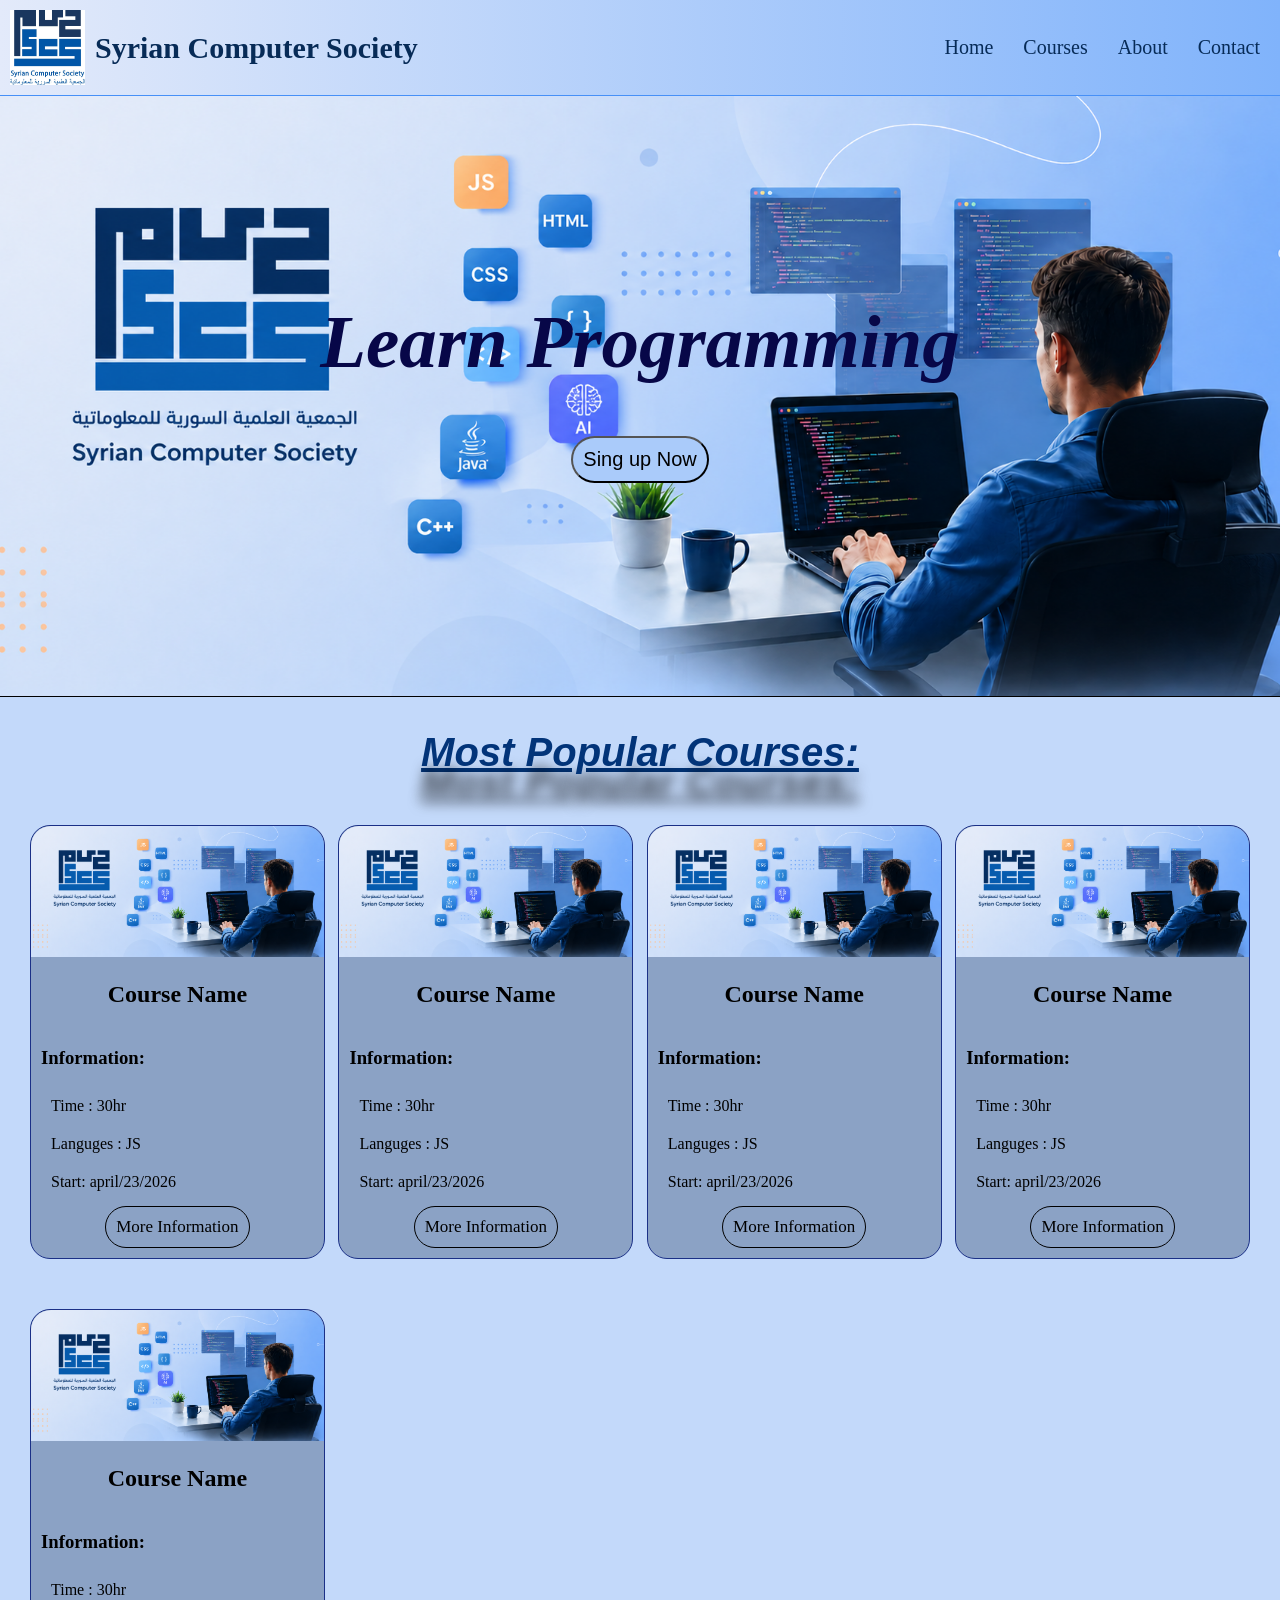
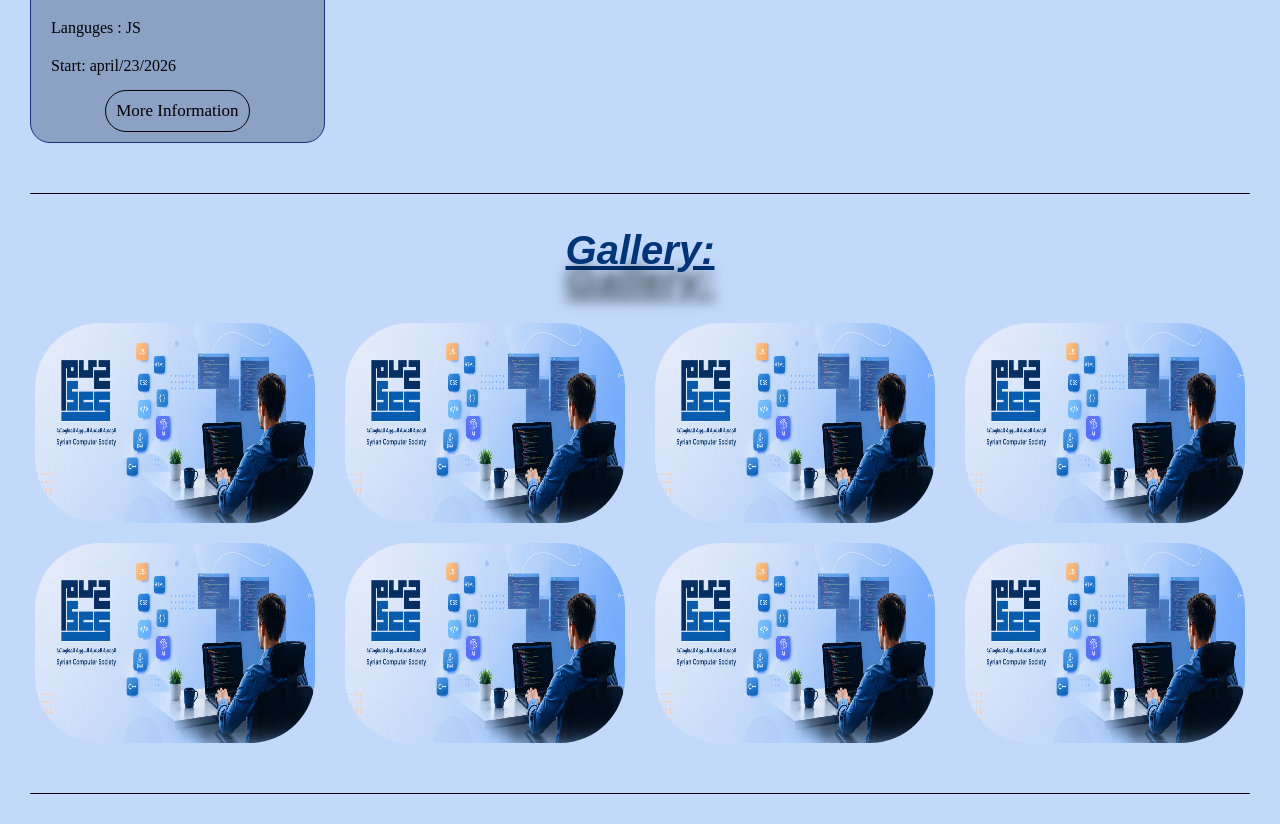
==== index.html @ 02bd9455 "Post To Github" ====
<!DOCTYPE html>
<html lang="en">

<head>
    <meta charset="UTF-8">
    <meta name="viewport" content="width=device-width, initial-scale=1.0">
    <link rel="stylesheet" href="assets/css/style.css">
    <link rel="icon" href="assets/img/logo.jpg">

    <title>SCS</title>
</head>

<body>

    <!-- Header Start -->

    <header>

        <div class="navbar">

            <a href="index.html">
                <h2>
                    <img src="assets/img/logo.jpg" alt="SCS Logo" class="nav-logo">
                    <span class="logo-name">Syrian Computer Society</span>
                </h2>
            </a>

            <nav>

                <ul class="nav-links-container">
                    <li class="nav-link"><a href="index.html">Home</a></li>
                    <li class="nav-link"><a href="courses.html">Courses</a></li>
                    <li class="nav-link"><a href="about.html">About</a></li>
                    <li class="nav-link"><a href="contact.html">Contact</a></li>
                </ul>

            </nav>
        </div>

        <div class="hero">
            <h1>Learn Programming</h1>
            <button>Sing up Now</button>
        </div>

    </header>

    <!-- Header End  -->


    <!-- Main Start -->

    <main class="container">

        <!-- first section  -->
        <section>

            <h2 class="title">Most popular courses:</h2>

            <div class="card-container">

                <div class="card">
                    <div class="img-card">
                        <img src="assets/img/hero.png" alt="">
                    </div>

                    <div class="title-card">
                        <h2>Course Name</h2>
                    </div>

                    <div class="info-card">
                        <h3>Information: </h3>
                        <p>Time : 30hr</p>
                        <p>Languges : JS</p>
                        <p>Start: april/23/2026</p>
                    </div>

                    <a href="courses.html">More Information</a>

                </div>

                <div class="card">
                    <div class="img-card">
                        <img src="assets/img/hero.png" alt="">
                    </div>

                    <div class="title-card">
                        <h2>Course Name</h2>
                    </div>

                    <div class="info-card">
                        <h3>Information: </h3>
                        <p>Time : 30hr</p>
                        <p>Languges : JS</p>
                        <p>Start: april/23/2026</p>
                    </div>

                    <a href="courses.html">More Information</a>

                </div>

                <div class="card">
                    <div class="img-card">
                        <img src="assets/img/hero.png" alt="">
                    </div>

                    <div class="title-card">
                        <h2>Course Name</h2>
                    </div>

                    <div class="info-card">
                        <h3>Information: </h3>
                        <p>Time : 30hr</p>
                        <p>Languges : JS</p>
                        <p>Start: april/23/2026</p>
                    </div>

                    <a href="courses.html">More Information</a>

                </div>

                <div class="card">
                    <div class="img-card">
                        <img src="assets/img/hero.png" alt="">
                    </div>

                    <div class="title-card">
                        <h2>Course Name</h2>
                    </div>

                    <div class="info-card">
                        <h3>Information: </h3>
                        <p>Time : 30hr</p>
                        <p>Languges : JS</p>
                        <p>Start: april/23/2026</p>
                    </div>

                    <a href="courses.html">More Information</a>

                </div>

                <div class="card">
                    <div class="img-card">
                        <img src="assets/img/hero.png" alt="">
                    </div>

                    <div class="title-card">
                        <h2>Course Name</h2>
                    </div>

                    <div class="info-card">
                        <h3>Information: </h3>
                        <p>Time : 30hr</p>
                        <p>Languges : JS</p>
                        <p>Start: april/23/2026</p>
                    </div>

                    <a href="courses.html">More Information</a>

                </div>

            </div>

        </section>

        <!-- second section  -->
        <section>

            <h2 class="title">Gallery:</h2>

            <div class="gallery-container">

                <img src="assets/img/hero.png" alt="">
                <img src="assets/img/hero.png" alt="">
                <img src="assets/img/hero.png" alt="">
                <img src="assets/img/hero.png" alt="">

                <img src="assets/img/hero.png" alt="">
                <img src="assets/img/hero.png" alt="">
                <img src="assets/img/hero.png" alt="">
                <img src="assets/img/hero.png" alt="">
            </div>

        </section>

    </main>

    <!-- Main End -->


    <!-- Footer Start  -->

    <footer>

    </footer>

    <!-- Footer End -->

    <script src="assets/js/main.js"></script>
</body>

</html>
---- assets/css/style.css ----
body {
    margin: 0;
    padding: 0;
    /* height: 10000px; */
    background-color: #C3D9FA;
}

header {
    background: linear-gradient(to right, #E3EAFA, #80B3FB);
    color: rgb(7, 7, 72);
}

.hero {
    background-image: url("../img/hero.png");
    width: 100%;
    height: 600px;
    object-fit: cover;
    background-position: center;
    background-size: cover;
    background-repeat: no-repeat;
    display: flex;
    flex-direction: column;
    justify-content: center;
    align-items: center;
    flex-wrap: wrap;
    text-transform: capitalize;
    font-family: sans-serif;
    border-bottom: 1px solid black;
}

.hero h1 {
    font-size: 75px;
    font-style: italic;
    font-family: serif;
    margin-top: -10px;
}

.hero button {
    font-size: 20px;
    padding: 10px;
    border-radius: 45px;
    background-color: #AACBFA;
    background-image: linear-gradient(to right, #95afec, #135fca);
    background-size: 0% 100%;
    background-position: left;
    background-repeat: no-repeat;
    transition: background-size 0.3s ease;
    cursor: pointer;
}

.hero button:hover {
    background-size: 100% 100%;
}

.navbar {
    display: flex;
    justify-content: space-between;
    align-items: center;
    padding: 0px 50px;
    padding: 10px;
    border-bottom: 1px solid #4790f7;
}

.navbar h2 {
    margin: 0px;
    display: flex;
    justify-content: center;
    align-items: center;
}

.navbar h2>span {
    margin-left: 10px;
}

.nav-logo {
    width: 75px;
    height: 75px;
}

.navbar a {
    text-decoration: none;
    color: #000;
    font-size: 20px;
    font-weight: 500;
    color: #072b57;
}

.nav-links-container {
    display: flex;
    gap: 10px;
}

.nav-link {
    display: flex;
    margin: 0px 10px;
}


.container {
    margin: 30px;
}

.title {
    text-align: center;
    font-style: italic;
    text-decoration: underline;
    font-family: sans-serif;
    font-size: 40px;
    text-transform: capitalize;
    text-shadow: 0px 30px 13px #000000b8;
    color: #023479;
    margin-bottom: 50px;
}

/* Cards Style  */

.card-container {
    display: flex;
    justify-content: space-between;
    flex-wrap: wrap;
    border-bottom: 1px solid black;
}

.card {
    /* flex-shrink: 1; */
    width: 24%;
    margin-bottom: 50px;
    display: flex;
    flex-direction: column;
    justify-content: center;
    background-color: #8ba2c5;
    border: 1px solid rgb(27, 48, 135);
    border-radius: 20px;
}

.img-card img {
    width: 100%;
    border-radius: 20px 20px 0px 0px;
}

.title-card {
    text-align: center;
}

.info-card {
    margin-left: 10px;
    display: flex;
    flex-direction: column;

}

.info-card p {
    margin: 10px;
}

.card a {
    /* width: 150px; */
    margin: 5px auto;
    margin-bottom: 10px;
    font-size: 17px;
    text-decoration: none;
    border: 1px solid black;
    border-radius: 45px;
    padding: 10px;
    color: black;
    background-color: transparent;
    background-image: linear-gradient(to right, #0156A7, #1A375F);
    background-size: 0% 100%;
    background-position: center;
    background-repeat: no-repeat;
    transition: background-size 0.4s ease;
}

.card a:hover {
    background-size: 100% 100%;
    color: white;
}


/* Gallery Style  */

.gallery-container {
    display: flex;
    justify-content: space-around;
    flex-wrap: wrap;
    gap: 20px;
    border-bottom: 1px solid black;
    padding-bottom: 50px;
}

.gallery-container img {
    width: 23%;
    height: 200px;
    border-radius: 65px;
}

.gallery-container img:hover {
    transform: translateY(-15px);
    transition: all 0.4s ease-in-out;
    box-shadow: 0px 25px 13px rgba(0, 0, 0, 0.827);
}


/* phone media  */

@media (max-width: 768px) {

    .hero {
        height: 200px;
    }

    .hero h1 {
        font-size: 25px;
    }

    .hero button {
        font-size: 15px;
    }

    .navbar h2 {
        font-size: 25px;
    }

    nav {
        position: fixed;
        left: 0px;
        bottom: 0px;
        border: 1px solid black;
        width: 100%;
        border-radius: 45px;
        margin: 15px auto;
        background-color: #87B7FA;
        box-shadow: 10px 10px 20px rgba(49, 48, 48, 0.566);
    }

    .nav-links-container {
        display: flex;
        justify-content: space-around;
        padding-left: 0px;
    }

    .navbar a {
        color: rgb(7, 7, 72);
    }

    .title {
        font-size: 25px;
    }

    .card {
        width: 100%;
    }

    .gallery-container img {
        width: 100%;
        height: 300px;
    }

}

/* tablet media  */

@media (min-width: 769px) and (max-width: 1024px) {
    .hero {
        height: 400px;
    }

    .card-container {
        justify-content: space-around;
    }

    .card {
        width: 30%;
    }

    .gallery-container img {
        width: 30%;
        height: 225px;
    }
}
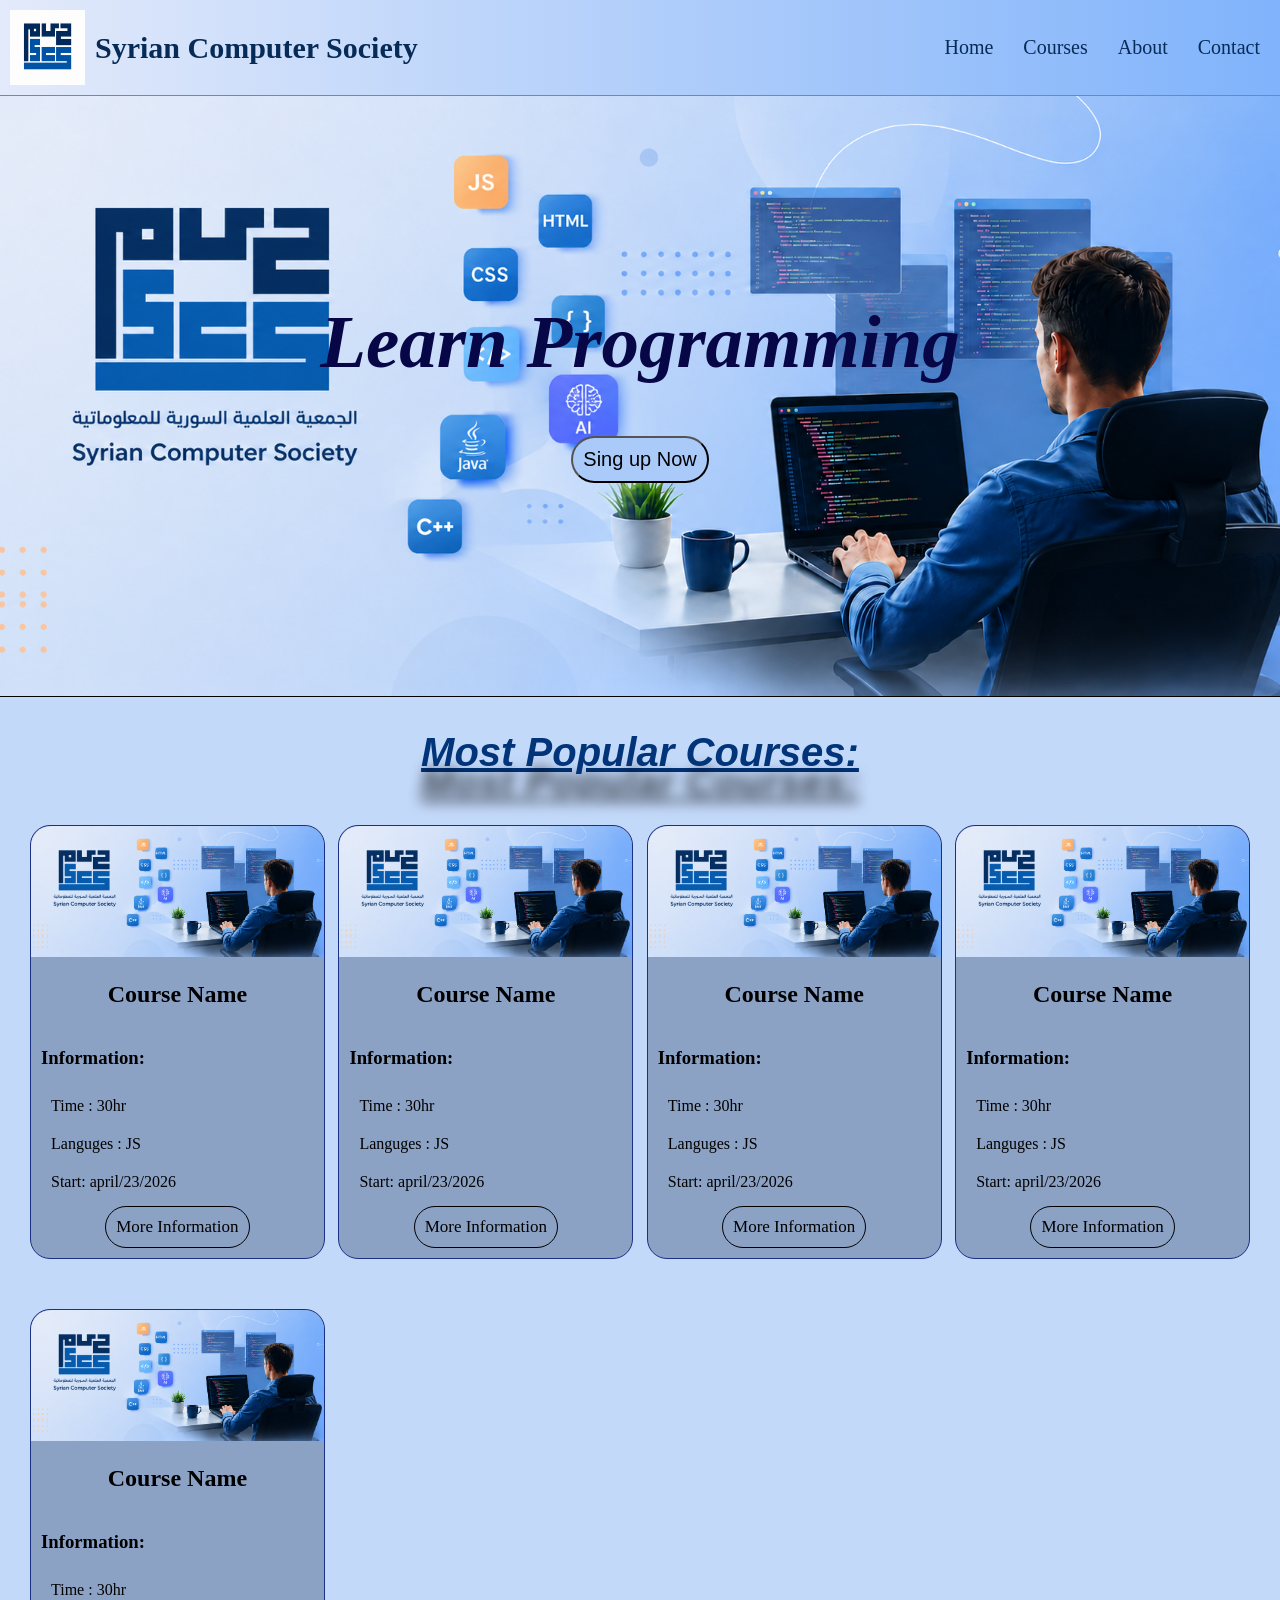
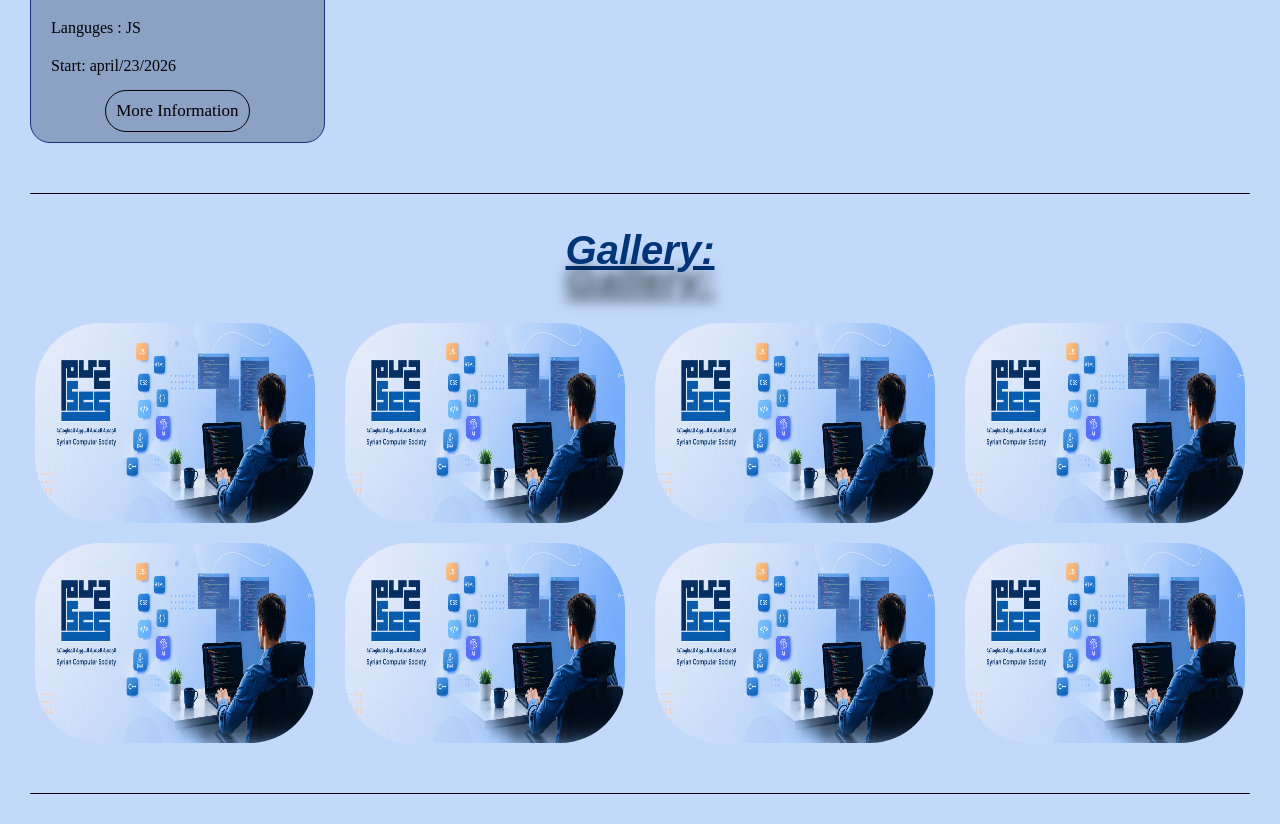
==== commit ad917f94: "update" ====
--- a/index.html
+++ b/index.html
@@ -5,7 +5,7 @@
     <meta charset="UTF-8">
     <meta name="viewport" content="width=device-width, initial-scale=1.0">
     <link rel="stylesheet" href="assets/css/style.css">
-    <link rel="icon" href="assets/img/logo.jpg">
+    <link rel="icon" href="assets/img/logo.png" type="image/png">
 
     <title>SCS</title>
 </head>
@@ -20,7 +20,7 @@
 
             <a href="index.html">
                 <h2>
-                    <img src="assets/img/logo.jpg" alt="SCS Logo" class="nav-logo">
+                    <img src="assets/img/logo.png" alt="SCS Logo" class="nav-logo">
                     <span class="logo-name">Syrian Computer Society</span>
                 </h2>
             </a>
@@ -62,100 +62,80 @@
                     <div class="img-card">
                         <img src="assets/img/hero.png" alt="">
                     </div>
-
                     <div class="title-card">
                         <h2>Course Name</h2>
                     </div>
-
                     <div class="info-card">
                         <h3>Information: </h3>
                         <p>Time : 30hr</p>
                         <p>Languges : JS</p>
                         <p>Start: april/23/2026</p>
                     </div>
-
                     <a href="courses.html">More Information</a>
-
                 </div>
 
                 <div class="card">
                     <div class="img-card">
                         <img src="assets/img/hero.png" alt="">
                     </div>
-
                     <div class="title-card">
                         <h2>Course Name</h2>
                     </div>
-
                     <div class="info-card">
                         <h3>Information: </h3>
                         <p>Time : 30hr</p>
                         <p>Languges : JS</p>
                         <p>Start: april/23/2026</p>
                     </div>
-
                     <a href="courses.html">More Information</a>
-
                 </div>
 
                 <div class="card">
                     <div class="img-card">
                         <img src="assets/img/hero.png" alt="">
                     </div>
-
                     <div class="title-card">
                         <h2>Course Name</h2>
                     </div>
-
                     <div class="info-card">
                         <h3>Information: </h3>
                         <p>Time : 30hr</p>
                         <p>Languges : JS</p>
                         <p>Start: april/23/2026</p>
                     </div>
-
                     <a href="courses.html">More Information</a>
-
                 </div>
 
                 <div class="card">
                     <div class="img-card">
                         <img src="assets/img/hero.png" alt="">
                     </div>
-
                     <div class="title-card">
                         <h2>Course Name</h2>
                     </div>
-
                     <div class="info-card">
                         <h3>Information: </h3>
                         <p>Time : 30hr</p>
                         <p>Languges : JS</p>
                         <p>Start: april/23/2026</p>
                     </div>
-
                     <a href="courses.html">More Information</a>
-
                 </div>
 
                 <div class="card">
                     <div class="img-card">
                         <img src="assets/img/hero.png" alt="">
                     </div>
-
                     <div class="title-card">
                         <h2>Course Name</h2>
                     </div>
-
                     <div class="info-card">
                         <h3>Information: </h3>
                         <p>Time : 30hr</p>
                         <p>Languges : JS</p>
                         <p>Start: april/23/2026</p>
                     </div>
-
                     <a href="courses.html">More Information</a>
-
                 </div>
 
             </div>
@@ -169,15 +149,15 @@
 
             <div class="gallery-container">
 
-                <img src="assets/img/hero.png" alt="">
-                <img src="assets/img/hero.png" alt="">
-                <img src="assets/img/hero.png" alt="">
-                <img src="assets/img/hero.png" alt="">
+                <img src="assets/img/hero.png" alt="" class="gallery-img">
+                <img src="assets/img/hero.png" alt="" class="gallery-img">
+                <img src="assets/img/hero.png" alt="" class="gallery-img">
+                <img src="assets/img/hero.png" alt="" class="gallery-img">
 
-                <img src="assets/img/hero.png" alt="">
-                <img src="assets/img/hero.png" alt="">
-                <img src="assets/img/hero.png" alt="">
-                <img src="assets/img/hero.png" alt="">
+                <img src="assets/img/hero.png" alt="" class="gallery-img">
+                <img src="assets/img/hero.png" alt="" class="gallery-img">
+                <img src="assets/img/hero.png" alt="" class="gallery-img">
+                <img src="assets/img/hero.png" alt="" class="gallery-img">
             </div>
 
         </section>
--- a/assets/css/style.css
+++ b/assets/css/style.css
@@ -188,13 +188,13 @@
     padding-bottom: 50px;
 }
 
-.gallery-container img {
+.gallery-img {
     width: 23%;
     height: 200px;
     border-radius: 65px;
 }
 
-.gallery-container img:hover {
+.gallery-img:hover {
     transform: translateY(-15px);
     transition: all 0.4s ease-in-out;
     box-shadow: 0px 25px 13px rgba(0, 0, 0, 0.827);
@@ -251,7 +251,7 @@
         width: 100%;
     }
 
-    .gallery-container img {
+    .gallery-img {
         width: 100%;
         height: 300px;
     }
@@ -273,7 +273,7 @@
         width: 30%;
     }
 
-    .gallery-container img {
+    .gallery-img {
         width: 30%;
         height: 225px;
     }
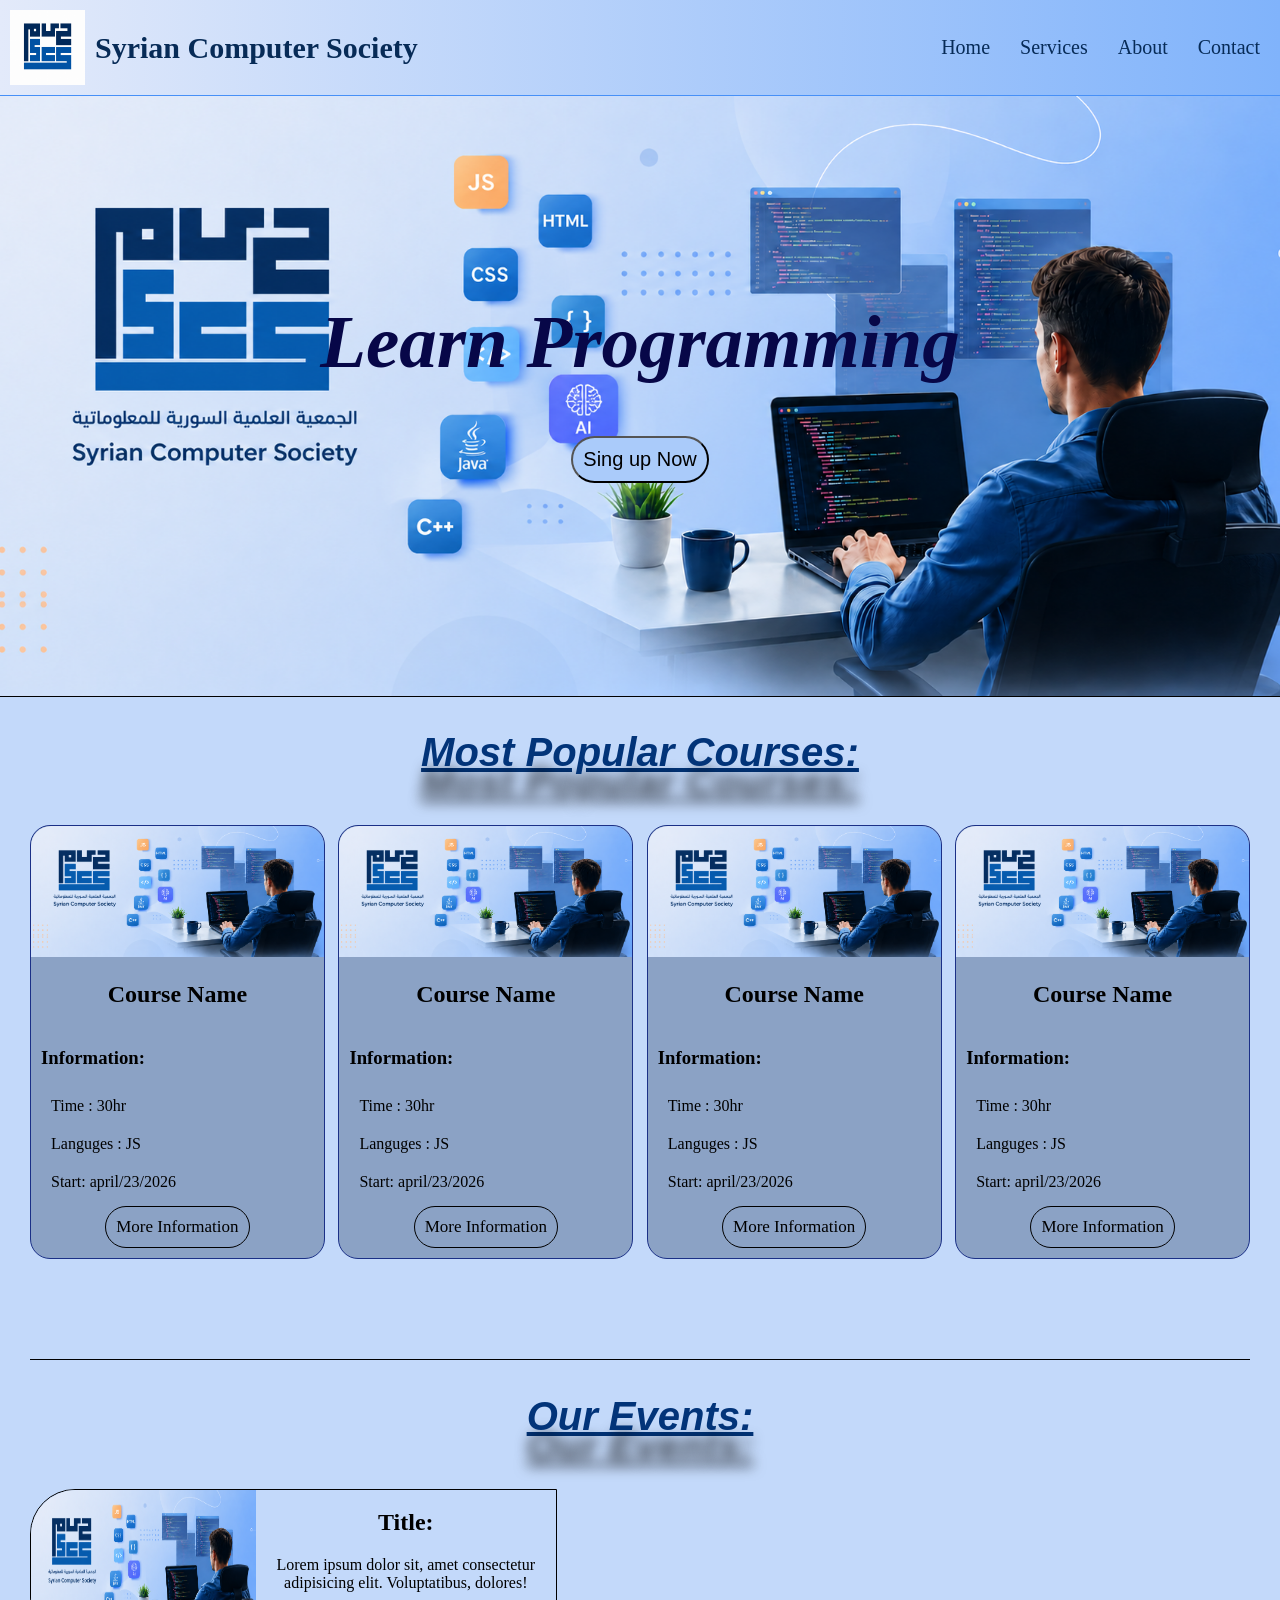
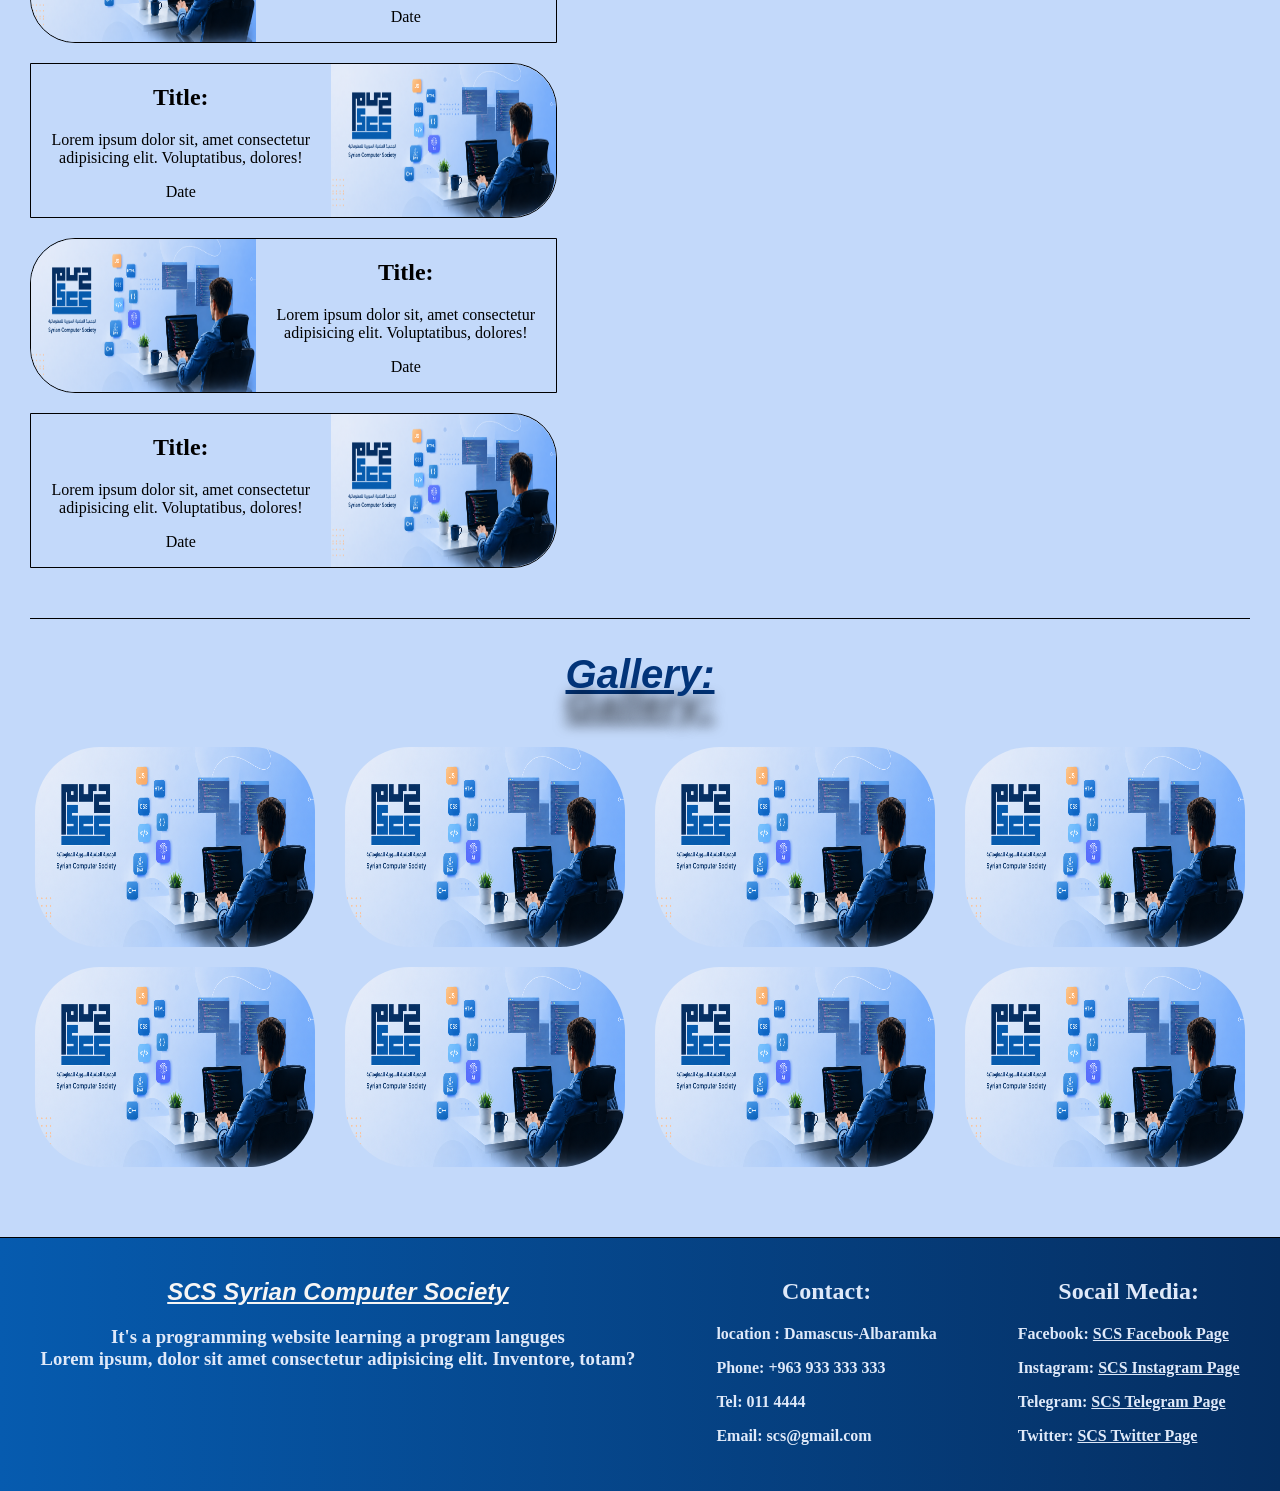
==== commit 6dae7c3a: "update" ====
--- a/index.html
+++ b/index.html
@@ -5,7 +5,10 @@
     <meta charset="UTF-8">
     <meta name="viewport" content="width=device-width, initial-scale=1.0">
     <link rel="stylesheet" href="assets/css/style.css">
-    <link rel="icon" href="assets/img/logo.png" type="image/png">
+    <link rel="icon" href="assets/img/logo.png">
+    <link rel="stylesheet" href="assets/css/all.min.css">
+    <link rel="stylesheet" href="assets/css/fontawesome.min.css">
+
 
     <title>SCS</title>
 </head>
@@ -29,7 +32,7 @@
 
                 <ul class="nav-links-container">
                     <li class="nav-link"><a href="index.html">Home</a></li>
-                    <li class="nav-link"><a href="courses.html">Courses</a></li>
+                    <li class="nav-link"><a href="services.html">Services</a></li>
                     <li class="nav-link"><a href="about.html">About</a></li>
                     <li class="nav-link"><a href="contact.html">Contact</a></li>
                 </ul>
@@ -52,7 +55,7 @@
     <main class="container">
 
         <!-- first section  -->
-        <section>
+        <section class="section">
 
             <h2 class="title">Most popular courses:</h2>
 
@@ -122,28 +125,71 @@
                     <a href="courses.html">More Information</a>
                 </div>
 
-                <div class="card">
-                    <div class="img-card">
-                        <img src="assets/img/hero.png" alt="">
-                    </div>
-                    <div class="title-card">
-                        <h2>Course Name</h2>
-                    </div>
-                    <div class="info-card">
-                        <h3>Information: </h3>
-                        <p>Time : 30hr</p>
-                        <p>Languges : JS</p>
-                        <p>Start: april/23/2026</p>
-                    </div>
-                    <a href="courses.html">More Information</a>
-                </div>
-
             </div>
 
         </section>
 
         <!-- second section  -->
-        <section>
+        <section class="section">
+
+            <h2 class="title">Our Events:</h2>
+
+            <div class="events-container">
+
+                <div class="event">
+
+                    <img src="assets/img/hero.png" alt="" class="img-event">
+
+                    <div class="info-event">
+                        <h2>Title:</h2>
+                        <p>Lorem ipsum dolor sit, amet consectetur adipisicing elit. Voluptatibus, dolores!</p>
+                        <p>Date</p>
+                    </div>
+
+                </div>
+
+                <div class="event-style2">
+
+                    <div class="info-event-style2">
+                        <h2>Title:</h2>
+                        <p>Lorem ipsum dolor sit, amet consectetur adipisicing elit. Voluptatibus, dolores!</p>
+                        <p>Date</p>
+                    </div>
+
+                    <img src="assets/img/hero.png" alt="" class="img-event-style2">
+
+                </div>
+
+                <div class="event">
+
+                    <img src="assets/img/hero.png" alt="" class="img-event">
+
+                    <div class="info-event">
+                        <h2>Title:</h2>
+                        <p>Lorem ipsum dolor sit, amet consectetur adipisicing elit. Voluptatibus, dolores!</p>
+                        <p>Date</p>
+                    </div>
+
+                </div>
+
+                <div class="event-style2">
+
+                    <div class="info-event-style2">
+                        <h2>Title:</h2>
+                        <p>Lorem ipsum dolor sit, amet consectetur adipisicing elit. Voluptatibus, dolores!</p>
+                        <p>Date</p>
+                    </div>
+
+                    <img src="assets/img/hero.png" alt="" class="img-event-style2">
+
+                </div>
+
+            </div>
+
+        </section>
+
+        <!-- third section  -->
+        <section class="">
 
             <h2 class="title">Gallery:</h2>
 
@@ -162,6 +208,7 @@
 
         </section>
 
+
     </main>
 
     <!-- Main End -->
@@ -171,9 +218,45 @@
 
     <footer>
 
+        <div class="footer-container">
+
+            <div class="footer-f-section">
+
+                <h2>SCS Syrian Computer Society</h2>
+
+                <h3>It's a programming website learning a program languges<br>
+                    Lorem ipsum, dolor sit amet consectetur adipisicing elit. Inventore, totam?
+                </h3>
+
+            </div>
+
+            <div class="footer-s-section">
+
+                <h2>Contact:</h2>
+                <p> location : Damascus-Albaramka </p>
+                <p> Phone: +963 933 333 333 </p>
+                <p> Tel: 011 4444 </p>
+                <p> Email: scs@gmail.com </p>
+            </div>
+
+            <div class="footer-t-section">
+
+                <h2>Socail Media:</h2>
+                <p> Facebook: <a href="https://facebook.com" target="_blank"> SCS Facebook Page </a> </p>
+                <p> Instagram: <a href="https://instagram.com" target="_blank"> SCS Instagram Page </a> </p>
+                <p> Telegram: <a href="https://telegram.com" target="_blank"> SCS Telegram Page </a> </p>
+                <p> Twitter: <a href="https://twitter.com" target="_blank"> SCS Twitter Page </a> </p>
+
+            </div>
+
+        </div>
+
     </footer>
 
     <!-- Footer End -->
+
+    <!-- Scroll To Top Btn  -->
+    <button id="scrollBtn"> <i class="fa-solid fa-arrow-up"></i></button>
 
     <script src="assets/js/main.js"></script>
 </body>
--- a/assets/css/style.css
+++ b/assets/css/style.css
@@ -4,6 +4,8 @@
     /* height: 10000px; */
     background-color: #C3D9FA;
 }
+
+/* Header Style  */
 
 header {
     background: linear-gradient(to right, #E3EAFA, #80B3FB);
@@ -46,6 +48,8 @@
     background-repeat: no-repeat;
     transition: background-size 0.3s ease;
     cursor: pointer;
+    /* box-shadow: 0 0 22px #00ffd5,
+        0 0 44px #000000; */
 }
 
 .hero button:hover {
@@ -95,6 +99,48 @@
     margin: 0px 10px;
 }
 
+
+/* Footer Style  */
+
+.footer-container {
+    display: flex;
+    flex-wrap: wrap;
+    justify-content: space-around;
+    text-align: center;
+    border-top: 1px solid black;
+    margin-top: 70px;
+    padding-top: 20px;
+    padding-bottom: 30px;
+    background: linear-gradient(to right, #065BAF, #052E61);
+    color: #dfe9f9;
+
+}
+
+.footer-f-section h2 {
+    font-family: sans-serif;
+    font-weight: 900;
+    font-style: italic;
+    text-decoration: underline;
+    color: #f5f5f5;
+}
+
+.footer-s-section,
+.footer-t-section {
+    text-align: left;
+    font-weight: 600;
+}
+
+.footer-s-section h2,
+.footer-t-section h2 {
+    text-align: center;
+}
+
+.footer-container a {
+    color: #dfe9f9;
+}
+
+
+/* Main Style  */
 
 .container {
     margin: 30px;
@@ -112,13 +158,17 @@
     margin-bottom: 50px;
 }
 
+.section {
+    padding-bottom: 50px;
+    border-bottom: 1px solid black;
+}
+
 /* Cards Style  */
 
 .card-container {
     display: flex;
     justify-content: space-between;
     flex-wrap: wrap;
-    border-bottom: 1px solid black;
 }
 
 .card {
@@ -176,6 +226,44 @@
     color: white;
 }
 
+/* Events Style  */
+
+/* .events-container {
+    display: flex;
+    flex-direction: column;
+    flex-wrap: wrap;
+} */
+
+.event,
+.event-style2 {
+    width: 43%;
+    display: flex;
+    justify-content: space-between;
+    border: 1px solid black;
+    border-radius: 45px 0px 0px 45px;
+    margin-top: 20px;
+}
+
+.img-event,
+.img-event-style2 {
+    width: 225px;
+    border-radius: 45px 0px 0px 45px;
+}
+
+.info-event,
+.info-event-style2 {
+    text-align: center;
+}
+
+.event-style2 {
+    border-radius: 0px 45px 45px 0px;
+    justify-self: end;
+}
+
+.img-event-style2 {
+    border-radius: 0px 45px 45px 0px;
+}
+
 
 /* Gallery Style  */
 
@@ -184,8 +272,6 @@
     justify-content: space-around;
     flex-wrap: wrap;
     gap: 20px;
-    border-bottom: 1px solid black;
-    padding-bottom: 50px;
 }
 
 .gallery-img {
@@ -198,8 +284,92 @@
     transform: translateY(-15px);
     transition: all 0.4s ease-in-out;
     box-shadow: 0px 25px 13px rgba(0, 0, 0, 0.827);
-}
-
+    cursor: pointer;
+}
+
+/* Services Style  */
+
+/* First Section  */
+
+.section1 {
+    display: flex;
+    flex-wrap: wrap;
+    justify-content: center;
+    margin: 100px auto;
+}
+
+.course-img,
+.event-img {
+    width: 600px;
+    margin-left: 30px;
+    border-radius: 45px;
+}
+
+.course-img,
+.event-img:hover {
+    cursor: pointer;
+    transform: translateY(-20px);
+    box-shadow: 0px 30px 13px rgba(0, 0, 0, 0.785);
+    transition: transform 0.4s ease-in-out;
+}
+
+#goBackBtn {
+    width: 200px;
+    height: 50px;
+    font-size: 30px;
+    font-weight: 700;
+    font-family: serif;
+    margin-top: 10px;
+    border-radius: 45px;
+    cursor: pointer;
+    background-color: #7D9AC5;
+    background-image: linear-gradient(45deg, #075BAF, #052E61);
+    background-size: 0 100%;
+    background-position: center;
+    background-repeat: no-repeat;
+    transition: background-size 0.4s ease-in-out;
+}
+
+#goBackBtn:hover {
+    background-size: 100% 100%;
+    color: #DCE7F8;
+}
+
+/* Second Section  */
+
+.courses-container {
+    display: flex;
+    justify-content: space-between;
+    flex-wrap: wrap;
+}
+
+/* Third Section  */
+
+.services-event-container {
+    display: flex;
+    justify-content: space-between;
+    flex-wrap: wrap;
+}
+
+
+/* Hide and active class  */
+.active {
+    display: none;
+}
+
+/* Scroll To Top Btn  */
+#scrollBtn{
+    width: 50px;
+    height: 50px;
+    background-color: #0a71d8;
+    border: 1px solid black;
+    border-radius: 50%;
+    position: fixed;
+    bottom: 20px;
+    right: 20px;
+    cursor: pointer;
+    display: none;
+}
 
 /* phone media  */
 
@@ -256,6 +426,24 @@
         height: 300px;
     }
 
+    .event,
+    .event-style2 {
+        width: 100%;
+        margin-bottom: 20px;
+        border-radius: 0px;
+    }
+
+    .img-event,
+    .img-event-style2 {
+        width: 125px;
+        border-radius: 0px;
+    }
+
+    .course-img,
+    .event-img {
+        width: 300px;
+        margin: 30px auto;
+    }
 }
 
 /* tablet media  */
@@ -277,4 +465,25 @@
         width: 30%;
         height: 225px;
     }
-}+
+    .event,
+    .event-style2 {
+        width: 70%;
+        margin-bottom: 20px;
+    }
+
+    .img-event,
+    .img-event-style2 {
+        width: 200px;
+    }
+
+    .course-img,
+    .event-img {
+        width: 600px;
+        margin: 30px auto;
+    }
+
+}
+
+
+/* Animation  */
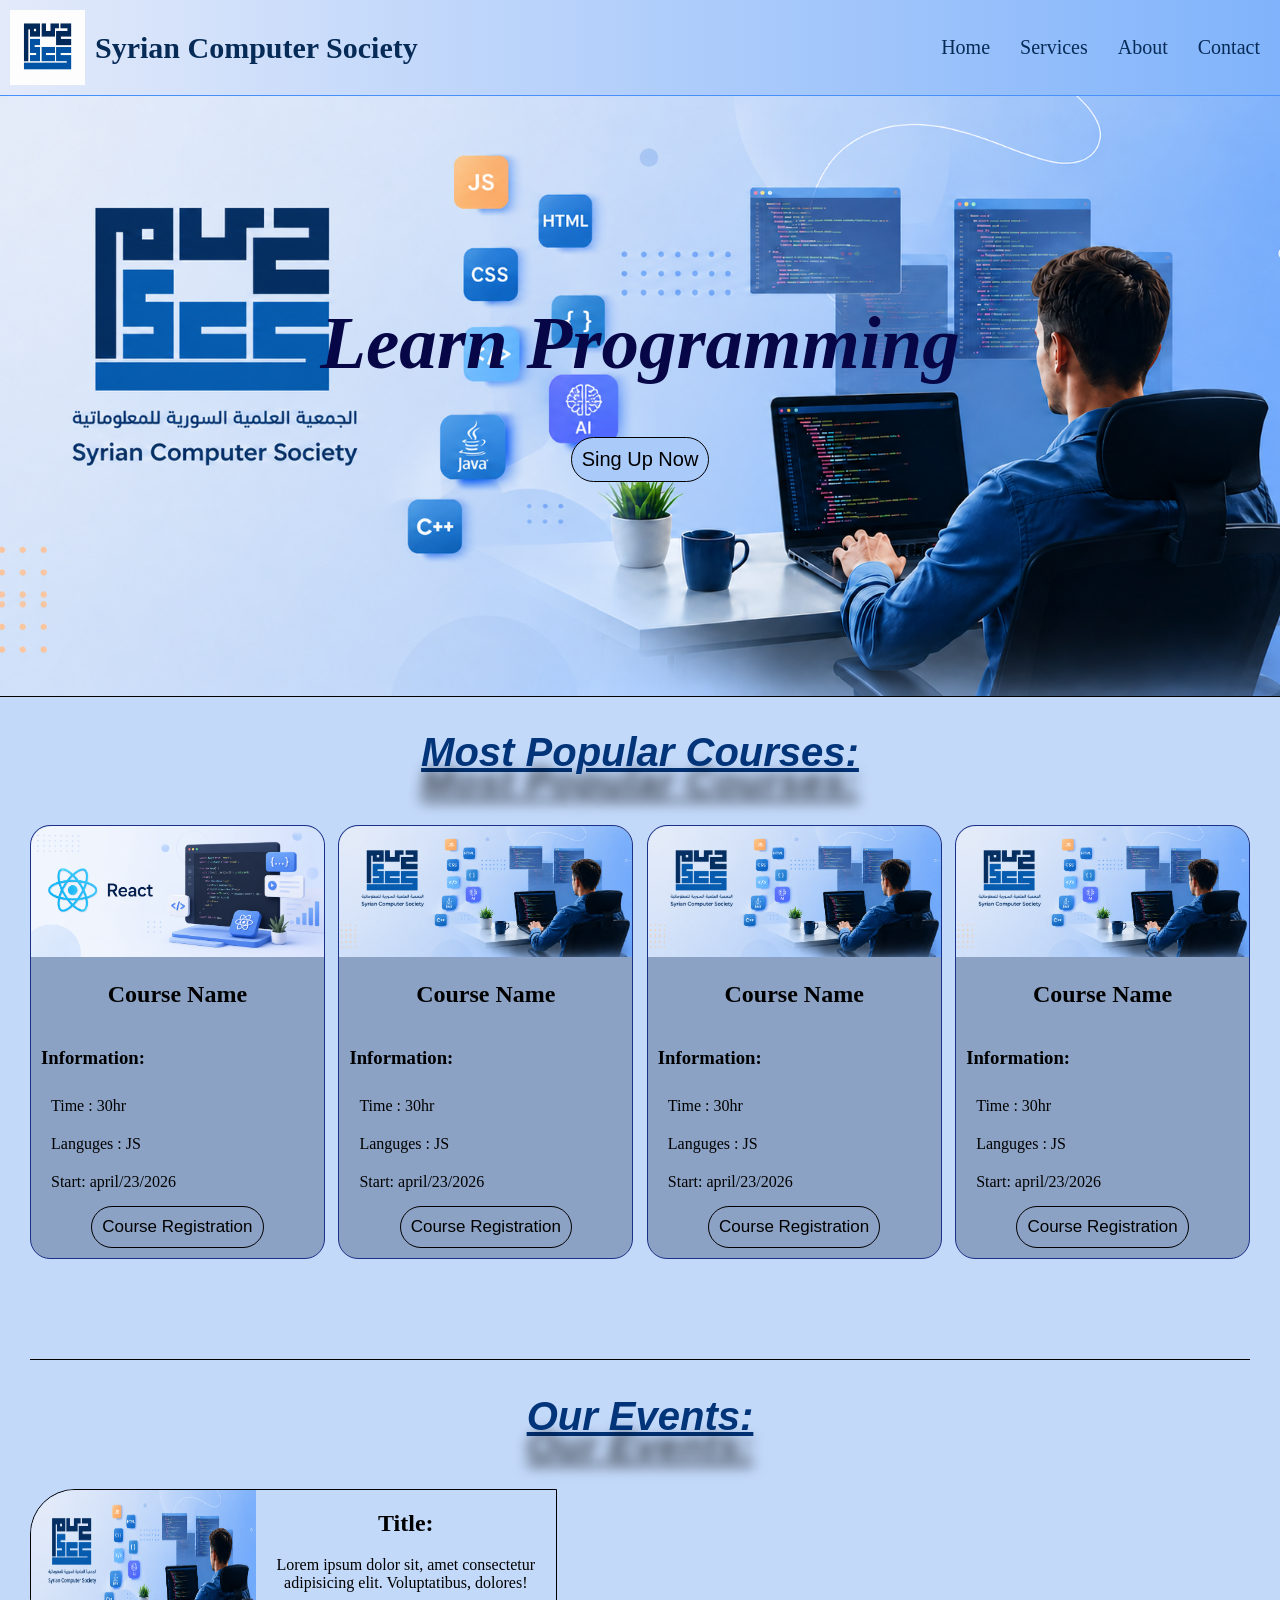
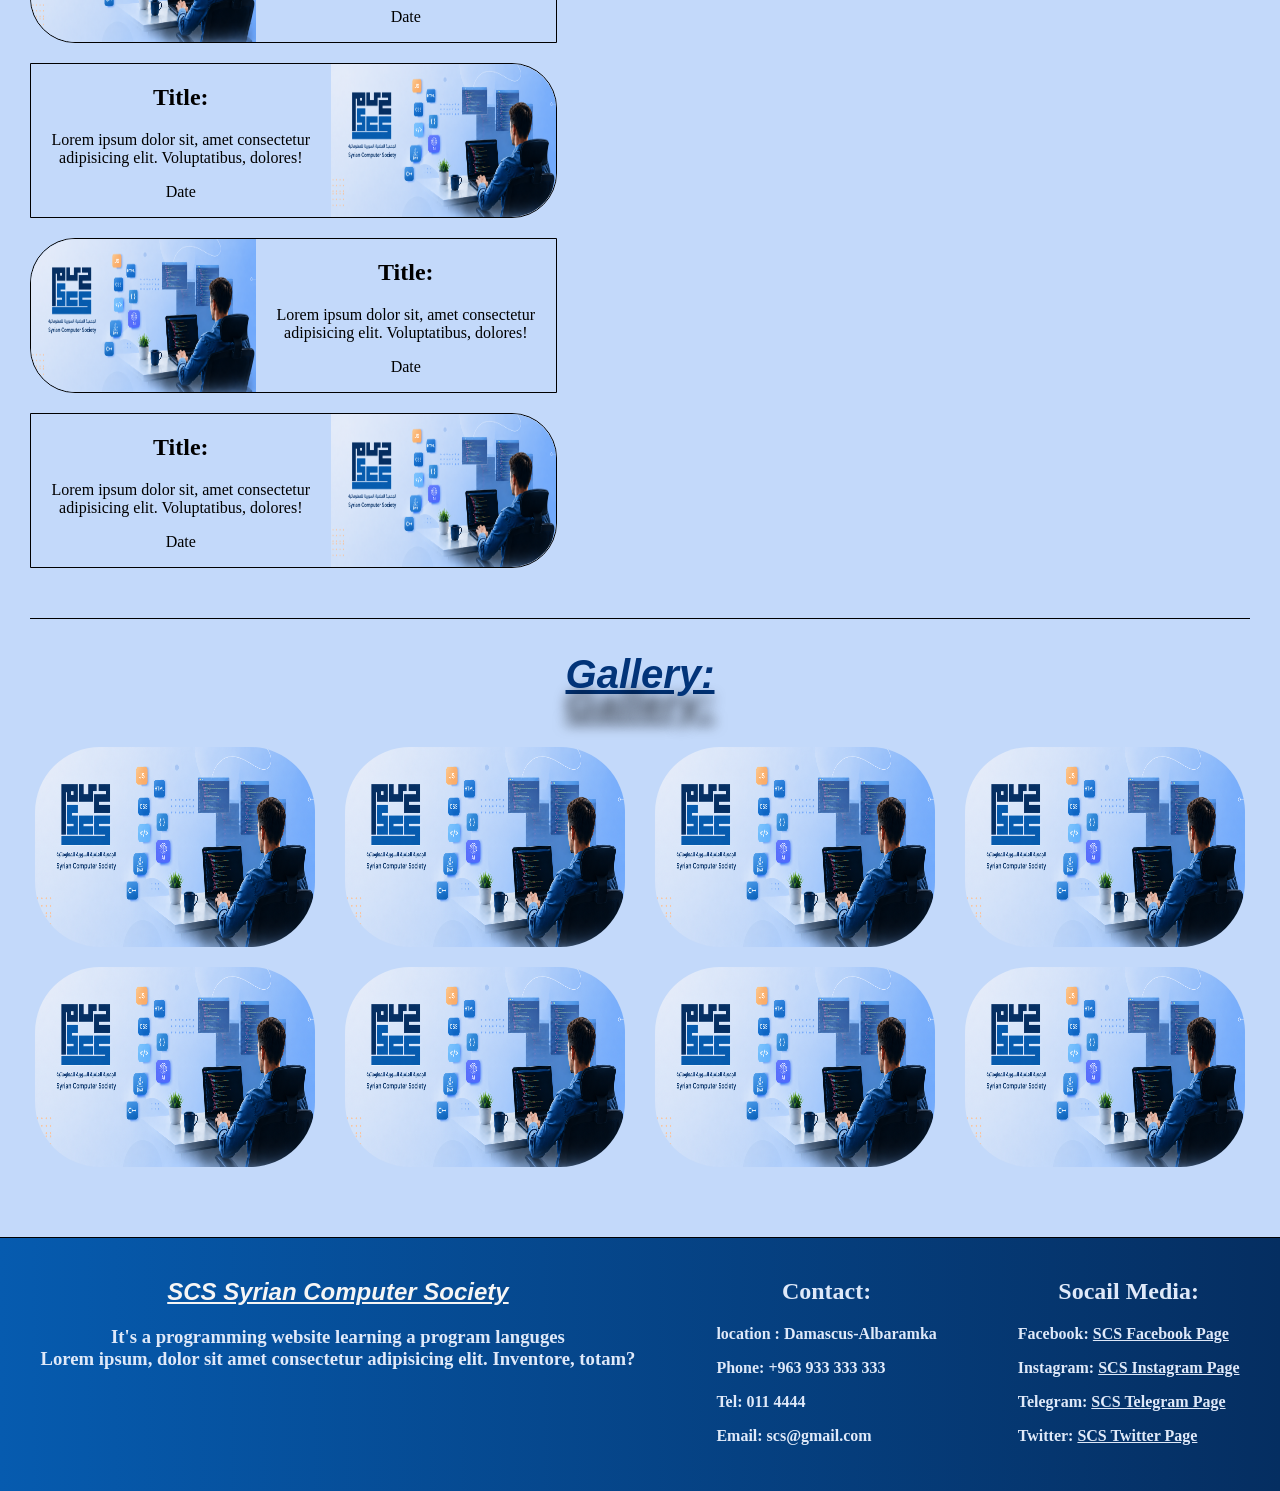
==== commit 195d06eb: "update" ====
--- a/index.html
+++ b/index.html
@@ -42,7 +42,7 @@
 
         <div class="hero">
             <h1>Learn Programming</h1>
-            <button>Sing up Now</button>
+            <a href="login.html" class="login-btn">Sing up Now</a>
         </div>
 
     </header>
@@ -63,6 +63,22 @@
 
                 <div class="card">
                     <div class="img-card">
+                        <img src="assets/img/react.png" alt="">
+                    </div>
+                    <div class="title-card">
+                        <h2>Course Name</h2>
+                    </div>
+                    <div class="info-card">
+                        <h3>Information: </h3>
+                        <p>Time : 30hr</p>
+                        <p>Languges : JS</p>
+                        <p>Start: april/23/2026</p>
+                    </div>
+                    <button onclick="courseRegister()">Course Registration</button>
+                </div>
+
+                <div class="card">
+                    <div class="img-card">
                         <img src="assets/img/hero.png" alt="">
                     </div>
                     <div class="title-card">
@@ -74,7 +90,7 @@
                         <p>Languges : JS</p>
                         <p>Start: april/23/2026</p>
                     </div>
-                    <a href="courses.html">More Information</a>
+                    <button onclick="courseRegister()">Course Registration</button>
                 </div>
 
                 <div class="card">
@@ -90,7 +106,7 @@
                         <p>Languges : JS</p>
                         <p>Start: april/23/2026</p>
                     </div>
-                    <a href="courses.html">More Information</a>
+                    <button onclick="courseRegister()">Course Registration</button>
                 </div>
 
                 <div class="card">
@@ -106,23 +122,7 @@
                         <p>Languges : JS</p>
                         <p>Start: april/23/2026</p>
                     </div>
-                    <a href="courses.html">More Information</a>
-                </div>
-
-                <div class="card">
-                    <div class="img-card">
-                        <img src="assets/img/hero.png" alt="">
-                    </div>
-                    <div class="title-card">
-                        <h2>Course Name</h2>
-                    </div>
-                    <div class="info-card">
-                        <h3>Information: </h3>
-                        <p>Time : 30hr</p>
-                        <p>Languges : JS</p>
-                        <p>Start: april/23/2026</p>
-                    </div>
-                    <a href="courses.html">More Information</a>
+                    <button onclick="courseRegister()">Course Registration</button>
                 </div>
 
             </div>
--- a/assets/css/style.css
+++ b/assets/css/style.css
@@ -37,7 +37,7 @@
     margin-top: -10px;
 }
 
-.hero button {
+.hero .login-btn {
     font-size: 20px;
     padding: 10px;
     border-radius: 45px;
@@ -48,11 +48,12 @@
     background-repeat: no-repeat;
     transition: background-size 0.3s ease;
     cursor: pointer;
-    /* box-shadow: 0 0 22px #00ffd5,
-        0 0 44px #000000; */
-}
-
-.hero button:hover {
+    border: 1px solid black;
+    text-decoration: none;
+    color: black;
+}
+
+.hero .login-btn:hover {
     background-size: 100% 100%;
 }
 
@@ -99,6 +100,7 @@
     margin: 0px 10px;
 }
 
+/* ================================================================= */
 
 /* Footer Style  */
 
@@ -139,6 +141,7 @@
     color: #dfe9f9;
 }
 
+/* ================================================================= */
 
 /* Main Style  */
 
@@ -163,6 +166,10 @@
     border-bottom: 1px solid black;
 }
 
+/* ================================================================= */
+
+/* Home Style  */
+
 /* Cards Style  */
 
 .card-container {
@@ -203,7 +210,7 @@
     margin: 10px;
 }
 
-.card a {
+.card button {
     /* width: 150px; */
     margin: 5px auto;
     margin-bottom: 10px;
@@ -219,9 +226,10 @@
     background-position: center;
     background-repeat: no-repeat;
     transition: background-size 0.4s ease;
-}
-
-.card a:hover {
+    cursor: pointer;
+}
+
+.card button:hover {
     background-size: 100% 100%;
     color: white;
 }
@@ -287,6 +295,8 @@
     cursor: pointer;
 }
 
+/* ================================================================= */
+
 /* Services Style  */
 
 /* First Section  */
@@ -300,8 +310,8 @@
 
 .course-img,
 .event-img {
-    width: 600px;
-    margin-left: 30px;
+    width: 500px;
+    margin: 10px;
     border-radius: 45px;
 }
 
@@ -351,6 +361,221 @@
     flex-wrap: wrap;
 }
 
+/* ================================================================= */
+
+/* About Style  */
+
+.about-box {
+    border: 1px solid black;
+    margin: 30px auto;
+    padding: 5px 20px;
+    border-radius: 25px;
+    box-shadow: 10px 10px 20px black;
+    color: #002346;
+}
+
+.sec-title {
+    font-family: sans-serif;
+    font-size: 30px;
+    font-weight: 700;
+    text-decoration: underline;
+    text-transform: capitalize;
+    color: #02295A;
+    font-style: oblique;
+    text-align: center;
+}
+
+.des {
+    font-size: 20px;
+    font-weight: 600;
+}
+
+.team {
+    display: flex;
+    flex-direction: column;
+    justify-content: center;
+    align-items: center;
+    flex-wrap: wrap;
+    font-size: 24px;
+    font-family: sans-serif;
+    text-transform: capitalize;
+    color: #052E62;
+}
+
+.team span {
+    font-size: 20px;
+    font-family: serif;
+    font-weight: 650;
+    color: #072B57;
+}
+
+/* ================================================================= */
+
+/* Contact Style  */
+
+.contact-container {
+    display: flex;
+    justify-content: center;
+    margin: 50px auto;
+}
+
+.contact-form {
+    width: 300px;
+    height: 400px;
+    display: flex;
+    flex-direction: column;
+    justify-content: center;
+    align-items: center;
+    padding: 30px 40px;
+    border: 1px solid black;
+    border-radius: 25px;
+    box-shadow: 20px 20px 20px rgba(0, 0, 0, 0.603);
+    background-color: #0A71D8;
+}
+
+.contact-form input,
+textarea {
+    width: 300px;
+    height: 30px;
+    border-radius: 45px;
+    font-size: 17px;
+}
+
+.form-item {
+    margin: 10px auto;
+}
+
+.form-item label {
+    font-size: 20px;
+    font-weight: 700;
+    font-family: sans-serif;
+}
+
+.form-btn {
+    margin: 10px;
+    display: flex;
+    justify-content: space-between;
+    width: 100%;
+}
+
+.form-btn button {
+    font-size: 25px;
+    background-color: rgba(11, 152, 11, 0.733);
+    color: white;
+    border-radius: 45px;
+    cursor: pointer;
+}
+
+.form-btn button:nth-child(2) {
+    background-color: rgba(255, 0, 0, 0.784);
+}
+
+/* ================================================================= */
+
+/* Login Style  */
+
+.login-container {
+    display: flex;
+    justify-content: center;
+    align-items: center;
+    flex-wrap: wrap;
+}
+
+.login-form {
+    width: 400px;
+    height: 300px;
+    display: flex;
+    flex-direction: column;
+    justify-content: center;
+    align-items: center;
+    padding: 50px 20px;
+    margin: 30px auto;
+    background-color: #7D9AC5;
+    border: 1px solid black;
+    border-radius: 20px;
+}
+
+.login-form-item {
+    position: relative;
+    width: 300px;
+    margin: 10px auto;
+}
+
+.login-form-item input {
+    width: 100%;
+    padding: 14px 10px;
+    font-size: 16px;
+    border: 1px solid #068fff;
+    outline: none;
+    border-radius: 4px;
+}
+
+.login-form-item label {
+    position: absolute;
+    top: 50%;
+    left: 10px;
+    transform: translateY(-50%);
+    font-size: 16px;
+    transition: 0.4s ease;
+    pointer-events: none;
+    background-color: white;
+    padding: 0 5px;
+}
+
+.login-form-item input:focus+label,
+.login-form-item input:valid+label {
+    background-color: #7D9AC5;
+    top: -1px;
+    font-size: 14px;
+}
+
+.form-gen{
+    margin-top: 10px;
+    display: flex;
+    flex-direction: row;
+    justify-content: center;
+    align-items: center;
+}
+
+.f-lable-gen{
+    margin-right: 10px;
+}
+
+.form-gen label{
+    font-size: 20px;
+}
+
+.login-form a{
+    color: #000;
+    font-size: 25px;
+    margin-top: 30px;
+    padding: 10px 30px;
+    font-family: serif;
+    border-radius: 45px;
+    text-decoration: none;
+    border: 1px solid black;
+    background-color: #9EC3FA;
+    background-image: linear-gradient(to right, #9EC3FA , #0368ff);
+    background-size: 0 100%;
+    background-position: left;
+    background-repeat: no-repeat;
+    transition: background-size 0.4s ease-in-out;
+}
+
+.login-form a:hover{
+    background-size: 100% 100%;
+}
+
+#eyeShow{
+    position: absolute;
+    top: 30%;
+    right: 1px;
+    background-color: white;
+    border: none;
+    cursor: pointer;
+}
+
+/* ================================================================= */
 
 /* Hide and active class  */
 .active {
@@ -358,9 +583,10 @@
 }
 
 /* Scroll To Top Btn  */
-#scrollBtn{
+#scrollBtn {
     width: 50px;
     height: 50px;
+    font-size: 30px;
     background-color: #0a71d8;
     border: 1px solid black;
     border-radius: 50%;
@@ -371,6 +597,10 @@
     display: none;
 }
 
+/* ================================================================= */
+
+/* Responsive  */
+
 /* phone media  */
 
 @media (max-width: 768px) {
@@ -383,7 +613,7 @@
         font-size: 25px;
     }
 
-    .hero button {
+    .hero .login-btn {
         font-size: 15px;
     }
 
@@ -413,6 +643,10 @@
         color: rgb(7, 7, 72);
     }
 
+    .footer-container {
+        padding-bottom: 70px;
+    }
+
     .title {
         font-size: 25px;
     }
@@ -442,9 +676,23 @@
     .course-img,
     .event-img {
         width: 300px;
-        margin: 30px auto;
-    }
-}
+        margin: 10px;
+    }
+
+    .team {
+        font-size: 20px;
+    }
+
+    .team span {
+        font-size: 15px;
+    }
+
+    #scrollBtn {
+        bottom: 75px;
+    }
+}
+
+/* ================================================================= */
 
 /* tablet media  */
 
@@ -483,6 +731,19 @@
         margin: 30px auto;
     }
 
+    .services-event-container {
+        justify-content: center;
+        align-items: center;
+    }
+
+    .contact-container {
+        margin: 200px auto;
+    }
+
+    #scrollBtn {
+        width: 75px;
+        height: 75px;
+    }
 }
 
 
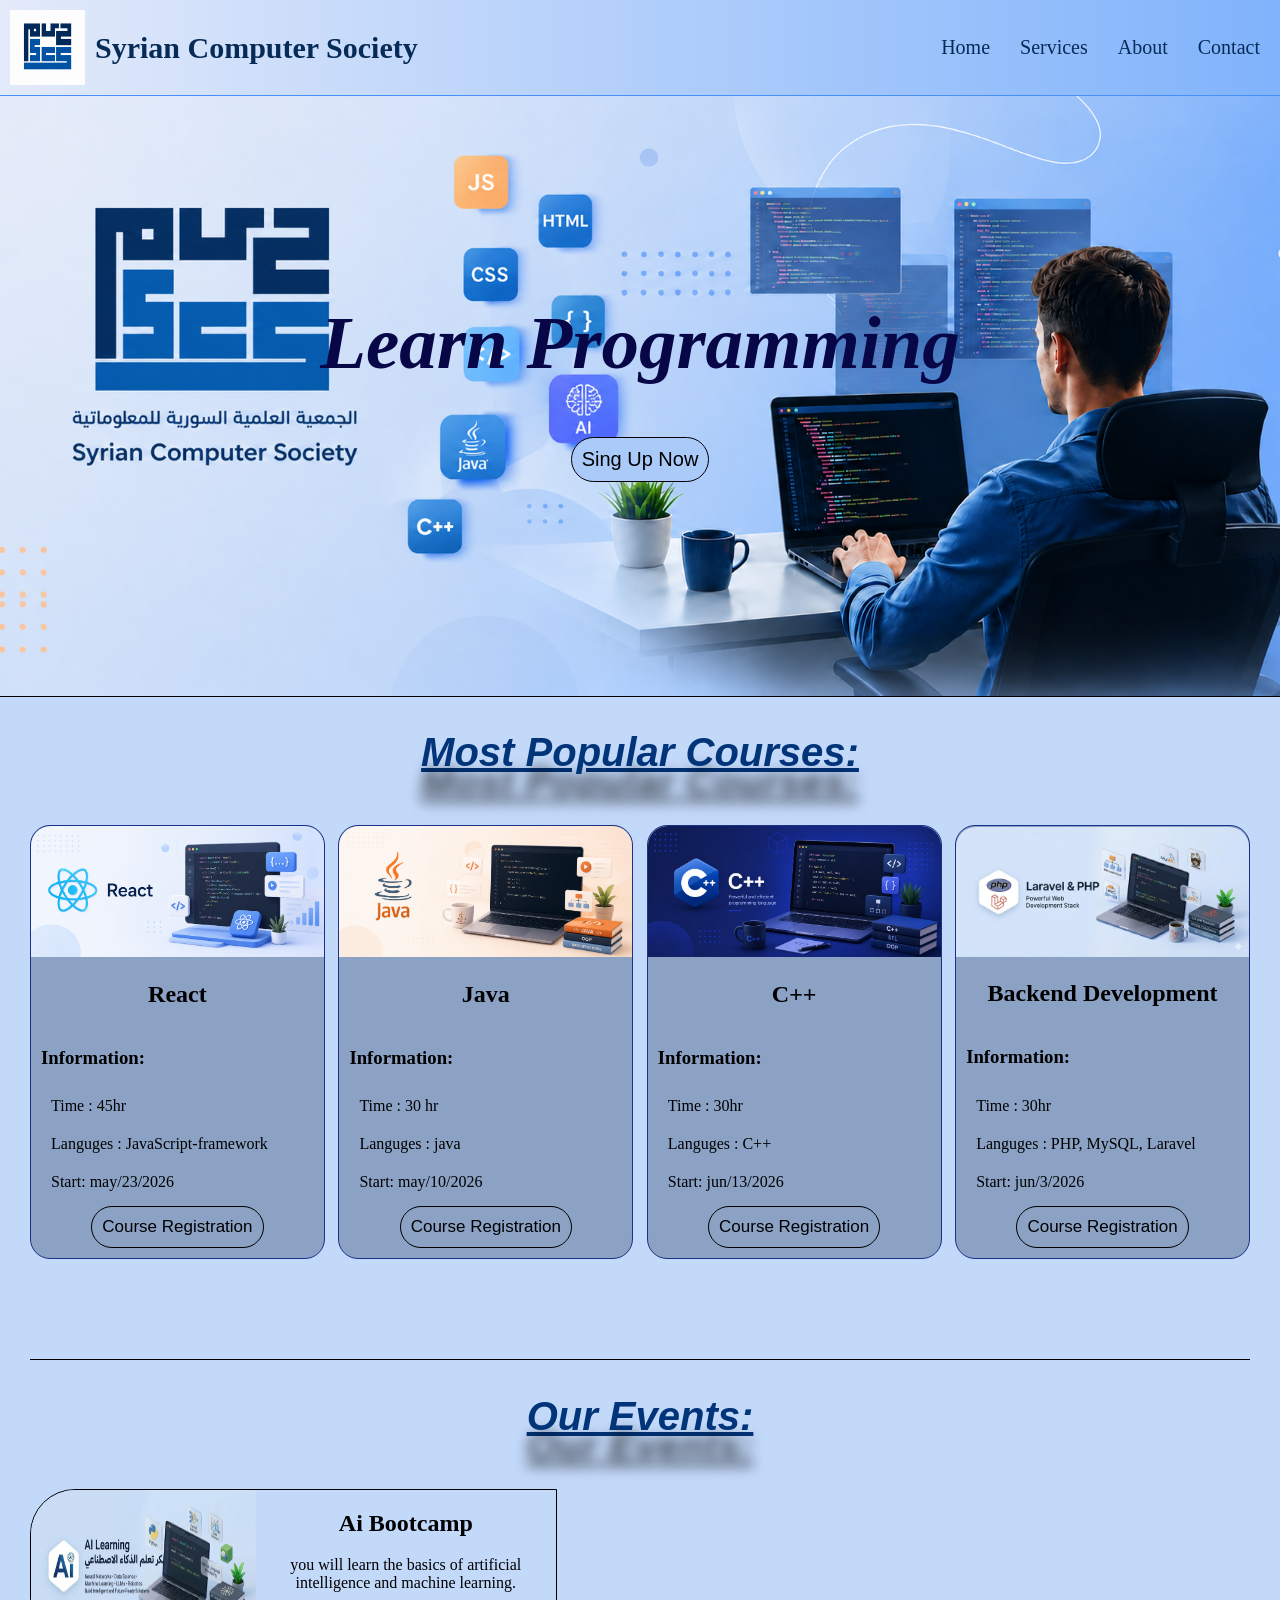
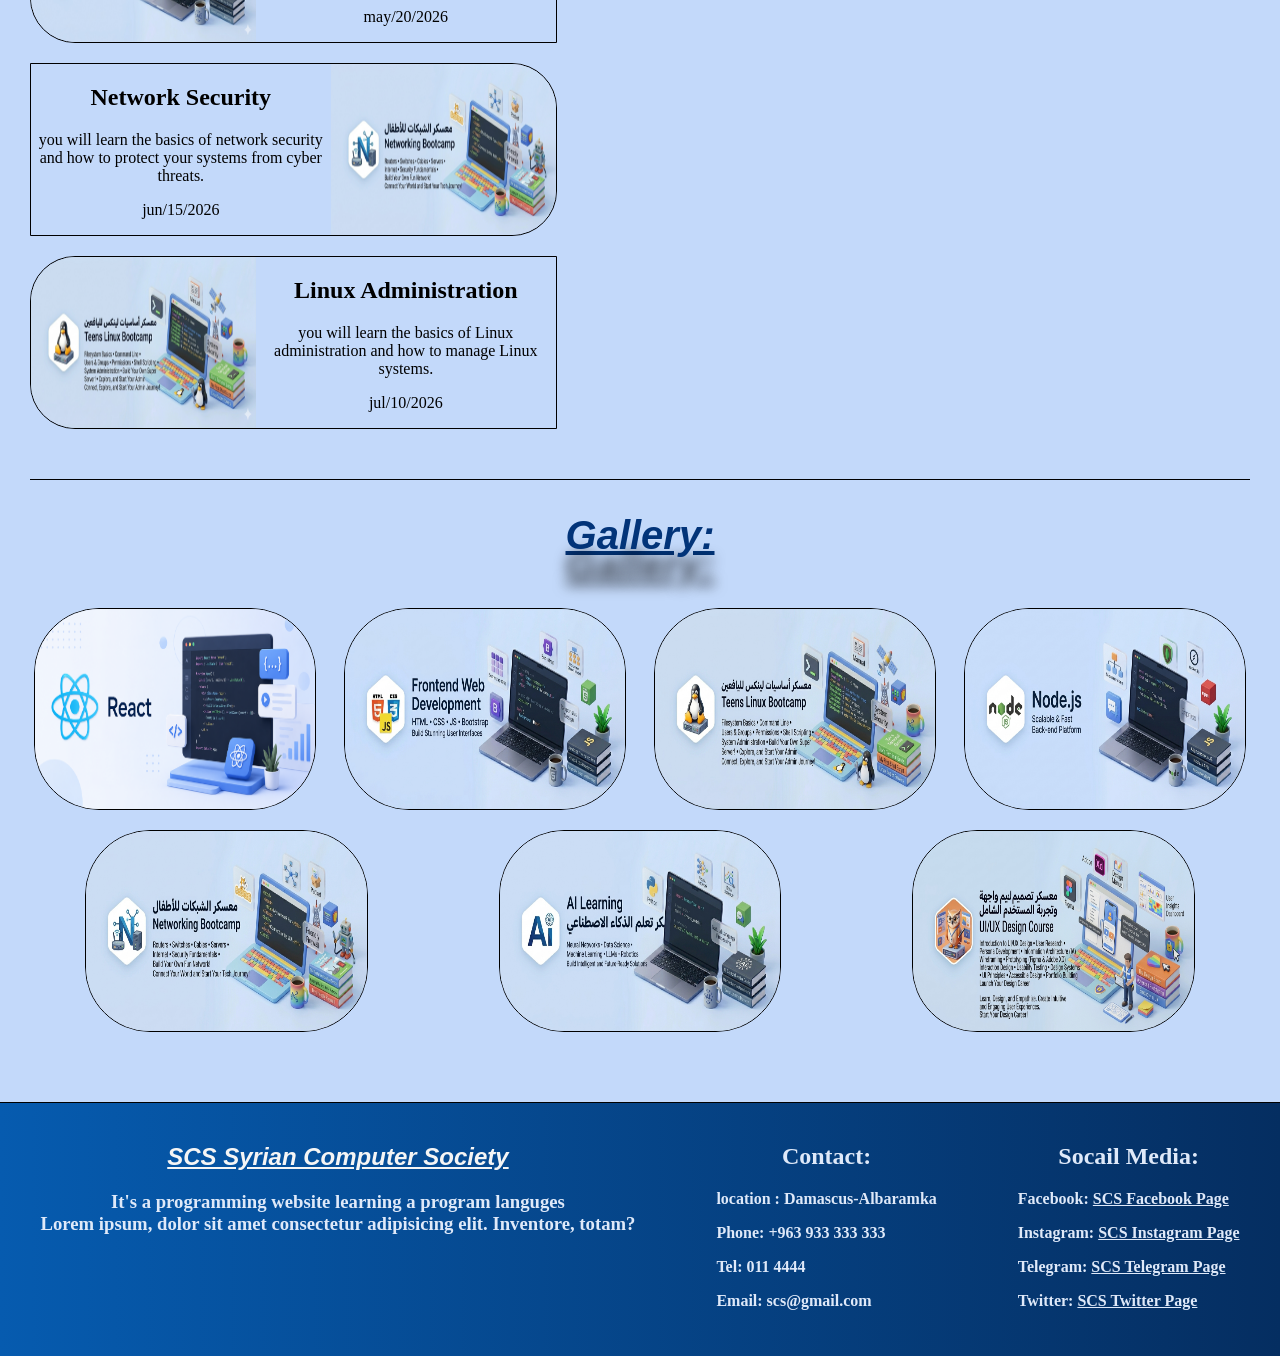
==== commit 9fe5e6ee: "last update" ====
--- a/index.html
+++ b/index.html
@@ -54,6 +54,21 @@
 
     <main class="container">
 
+        <!-- Alert -->
+
+        <div class="alert active" id="registerAlert">
+            <h4>Are you sure you want to register?</h4>
+            <div class="alert-btn">
+                <button id="alertYesBtn">Yes</button>
+                <button id="alertNoBtn">No</button>
+            </div>
+        </div>
+
+        <div class="alert active" id="conf">
+            <h4>you registerd</h4>
+            <button id="alertOkBtn">OK</button>
+        </div>
+
         <!-- first section  -->
         <section class="section">
 
@@ -66,61 +81,61 @@
                         <img src="assets/img/react.png" alt="">
                     </div>
                     <div class="title-card">
-                        <h2>Course Name</h2>
+                        <h2>React</h2>
+                    </div>
+                    <div class="info-card">
+                        <h3>Information: </h3>
+                        <p>Time : 45hr</p>
+                        <p>Languges : JavaScript-framework</p>
+                        <p>Start: may/23/2026</p>
+                    </div>
+                    <button onclick="courseRegister()">Course Registration</button>
+                </div>
+
+                <div class="card">
+                    <div class="img-card">
+                        <img src="assets/img/java.png" alt="">
+                    </div>
+                    <div class="title-card">
+                        <h2>Java</h2>
+                    </div>
+                    <div class="info-card">
+                        <h3>Information: </h3>
+                        <p>Time : 30 hr</p>
+                        <p>Languges : java</p>
+                        <p>Start: may/10/2026</p>
+                    </div>
+                    <button onclick="courseRegister()">Course Registration</button>
+                </div>
+
+                <div class="card">
+                    <div class="img-card">
+                        <img src="assets/img/C++.png" alt="">
+                    </div>
+                    <div class="title-card">
+                        <h2>C++</h2>
                     </div>
                     <div class="info-card">
                         <h3>Information: </h3>
                         <p>Time : 30hr</p>
-                        <p>Languges : JS</p>
-                        <p>Start: april/23/2026</p>
-                    </div>
-                    <button onclick="courseRegister()">Course Registration</button>
-                </div>
-
-                <div class="card">
-                    <div class="img-card">
-                        <img src="assets/img/hero.png" alt="">
-                    </div>
-                    <div class="title-card">
-                        <h2>Course Name</h2>
+                        <p>Languges : C++</p>
+                        <p>Start: jun/13/2026</p>
+                    </div>
+                    <button onclick="courseRegister()">Course Registration</button>
+                </div>
+
+                <div class="card">
+                    <div class="img-card">
+                        <img src="assets/img/backend.png" alt="">
+                    </div>
+                    <div class="title-card">
+                        <h2>Backend Development</h2>
                     </div>
                     <div class="info-card">
                         <h3>Information: </h3>
                         <p>Time : 30hr</p>
-                        <p>Languges : JS</p>
-                        <p>Start: april/23/2026</p>
-                    </div>
-                    <button onclick="courseRegister()">Course Registration</button>
-                </div>
-
-                <div class="card">
-                    <div class="img-card">
-                        <img src="assets/img/hero.png" alt="">
-                    </div>
-                    <div class="title-card">
-                        <h2>Course Name</h2>
-                    </div>
-                    <div class="info-card">
-                        <h3>Information: </h3>
-                        <p>Time : 30hr</p>
-                        <p>Languges : JS</p>
-                        <p>Start: april/23/2026</p>
-                    </div>
-                    <button onclick="courseRegister()">Course Registration</button>
-                </div>
-
-                <div class="card">
-                    <div class="img-card">
-                        <img src="assets/img/hero.png" alt="">
-                    </div>
-                    <div class="title-card">
-                        <h2>Course Name</h2>
-                    </div>
-                    <div class="info-card">
-                        <h3>Information: </h3>
-                        <p>Time : 30hr</p>
-                        <p>Languges : JS</p>
-                        <p>Start: april/23/2026</p>
+                        <p>Languges : PHP, MySQL, Laravel </p>
+                        <p>Start: jun/3/2026</p>
                     </div>
                     <button onclick="courseRegister()">Course Registration</button>
                 </div>
@@ -138,12 +153,12 @@
 
                 <div class="event">
 
-                    <img src="assets/img/hero.png" alt="" class="img-event">
+                    <img src="assets/img/ai.png" alt="" class="img-event">
 
                     <div class="info-event">
-                        <h2>Title:</h2>
-                        <p>Lorem ipsum dolor sit, amet consectetur adipisicing elit. Voluptatibus, dolores!</p>
-                        <p>Date</p>
+                        <h2>Ai Bootcamp</h2>
+                        <p>you will learn the basics of artificial intelligence and machine learning.</p>
+                        <p>may/20/2026</p>
                     </div>
 
                 </div>
@@ -151,39 +166,27 @@
                 <div class="event-style2">
 
                     <div class="info-event-style2">
-                        <h2>Title:</h2>
-                        <p>Lorem ipsum dolor sit, amet consectetur adipisicing elit. Voluptatibus, dolores!</p>
-                        <p>Date</p>
-                    </div>
-
-                    <img src="assets/img/hero.png" alt="" class="img-event-style2">
+                        <h2>Network Security</h2>
+                        <p>you will learn the basics of network security and how to protect your systems from cyber
+                            threats.</p>
+                        <p>jun/15/2026</p>
+                    </div>
+
+                    <img src="assets/img/network.png" alt="" class="img-event-style2">
 
                 </div>
 
                 <div class="event">
 
-                    <img src="assets/img/hero.png" alt="" class="img-event">
+                    <img src="assets/img/linux.png" alt="" class="img-event">
 
                     <div class="info-event">
-                        <h2>Title:</h2>
-                        <p>Lorem ipsum dolor sit, amet consectetur adipisicing elit. Voluptatibus, dolores!</p>
-                        <p>Date</p>
-                    </div>
-
-                </div>
-
-                <div class="event-style2">
-
-                    <div class="info-event-style2">
-                        <h2>Title:</h2>
-                        <p>Lorem ipsum dolor sit, amet consectetur adipisicing elit. Voluptatibus, dolores!</p>
-                        <p>Date</p>
-                    </div>
-
-                    <img src="assets/img/hero.png" alt="" class="img-event-style2">
-
-                </div>
-
+                        <h2>Linux Administration</h2>
+                        <p>you will learn the basics of Linux administration and how to manage Linux systems.</p>
+                        <p>jul/10/2026</p>
+                    </div>
+
+                </div>
             </div>
 
         </section>
@@ -195,15 +198,14 @@
 
             <div class="gallery-container">
 
-                <img src="assets/img/hero.png" alt="" class="gallery-img">
-                <img src="assets/img/hero.png" alt="" class="gallery-img">
-                <img src="assets/img/hero.png" alt="" class="gallery-img">
-                <img src="assets/img/hero.png" alt="" class="gallery-img">
-
-                <img src="assets/img/hero.png" alt="" class="gallery-img">
-                <img src="assets/img/hero.png" alt="" class="gallery-img">
-                <img src="assets/img/hero.png" alt="" class="gallery-img">
-                <img src="assets/img/hero.png" alt="" class="gallery-img">
+                <img src="assets/img/react.png" alt="" class="gallery-img">
+                <img src="assets/img/frontend.png" alt="" class="gallery-img">
+                <img src="assets/img/linux.png" alt="" class="gallery-img">
+                <img src="assets/img/nodejs.png" alt="" class="gallery-img">
+
+                <img src="assets/img/network.png" alt="" class="gallery-img">
+                <img src="assets/img/ai.png" alt="" class="gallery-img">
+                <img src="assets/img/ui.png" alt="" class="gallery-img">
             </div>
 
         </section>
--- a/assets/css/style.css
+++ b/assets/css/style.css
@@ -286,6 +286,7 @@
     width: 23%;
     height: 200px;
     border-radius: 65px;
+    border: 1px solid black;
 }
 
 .gallery-img:hover {
@@ -529,7 +530,7 @@
     font-size: 14px;
 }
 
-.form-gen{
+.form-gen {
     margin-top: 10px;
     display: flex;
     flex-direction: row;
@@ -537,15 +538,15 @@
     align-items: center;
 }
 
-.f-lable-gen{
+.f-lable-gen {
     margin-right: 10px;
 }
 
-.form-gen label{
+.form-gen label {
     font-size: 20px;
 }
 
-.login-form a{
+.login-form a {
     color: #000;
     font-size: 25px;
     margin-top: 30px;
@@ -555,18 +556,18 @@
     text-decoration: none;
     border: 1px solid black;
     background-color: #9EC3FA;
-    background-image: linear-gradient(to right, #9EC3FA , #0368ff);
+    background-image: linear-gradient(to right, #9EC3FA, #0368ff);
     background-size: 0 100%;
     background-position: left;
     background-repeat: no-repeat;
     transition: background-size 0.4s ease-in-out;
 }
 
-.login-form a:hover{
+.login-form a:hover {
     background-size: 100% 100%;
 }
 
-#eyeShow{
+#eyeShow {
     position: absolute;
     top: 30%;
     right: 1px;
@@ -577,11 +578,6 @@
 
 /* ================================================================= */
 
-/* Hide and active class  */
-.active {
-    display: none;
-}
-
 /* Scroll To Top Btn  */
 #scrollBtn {
     width: 50px;
@@ -597,6 +593,55 @@
     display: none;
 }
 
+/* alert style  */
+
+.alert {
+    text-transform: capitalize;
+    position: absolute;
+    left: 50%;
+    top: 50%;
+    transform: translate(-50%, -50%);
+    display: flex;
+    flex-direction: column;
+    justify-content: center;
+    align-items: center;
+    width: 500px;
+    margin-top: 100px;
+    font-size: 30px;
+    font-family: sans-serif;
+    font-weight: 800;
+    background-color: #82B4FB;
+    border: 1px solid black;
+    border-radius: 45px;
+    padding: 10px 30px;
+}
+
+.alert-btn {
+    display: flex;
+    justify-content: space-between;
+    width: 100%;
+}
+
+#alertYesBtn,
+#alertNoBtn,
+#alertOkBtn {
+    font-size: 24px;
+    margin: 10px;
+    padding: 10px 20px;
+    border-radius: 20px;
+    background-color: rgb(47, 255, 61);
+    cursor: pointer;
+}
+
+#alertNoBtn {
+    background-color: rgb(254, 45, 45);
+}
+
+/* Hide and active class  */
+.active {
+    display: none;
+}
+
 /* ================================================================= */
 
 /* Responsive  */
@@ -626,7 +671,7 @@
         left: 0px;
         bottom: 0px;
         border: 1px solid black;
-        width: 100%;
+        width: 97%;
         border-radius: 45px;
         margin: 15px auto;
         background-color: #87B7FA;
@@ -690,6 +735,17 @@
     #scrollBtn {
         bottom: 75px;
     }
+
+    .alert {
+        width: 300px;
+        font-size: 20px;
+    }
+
+    #alertYesBtn,
+    #alertNoBtn,
+    #alertOkBtn {
+        font-size: 15px;
+    }
 }
 
 /* ================================================================= */
@@ -744,7 +800,4 @@
         width: 75px;
         height: 75px;
     }
-}
-
-
-/* Animation  */+}
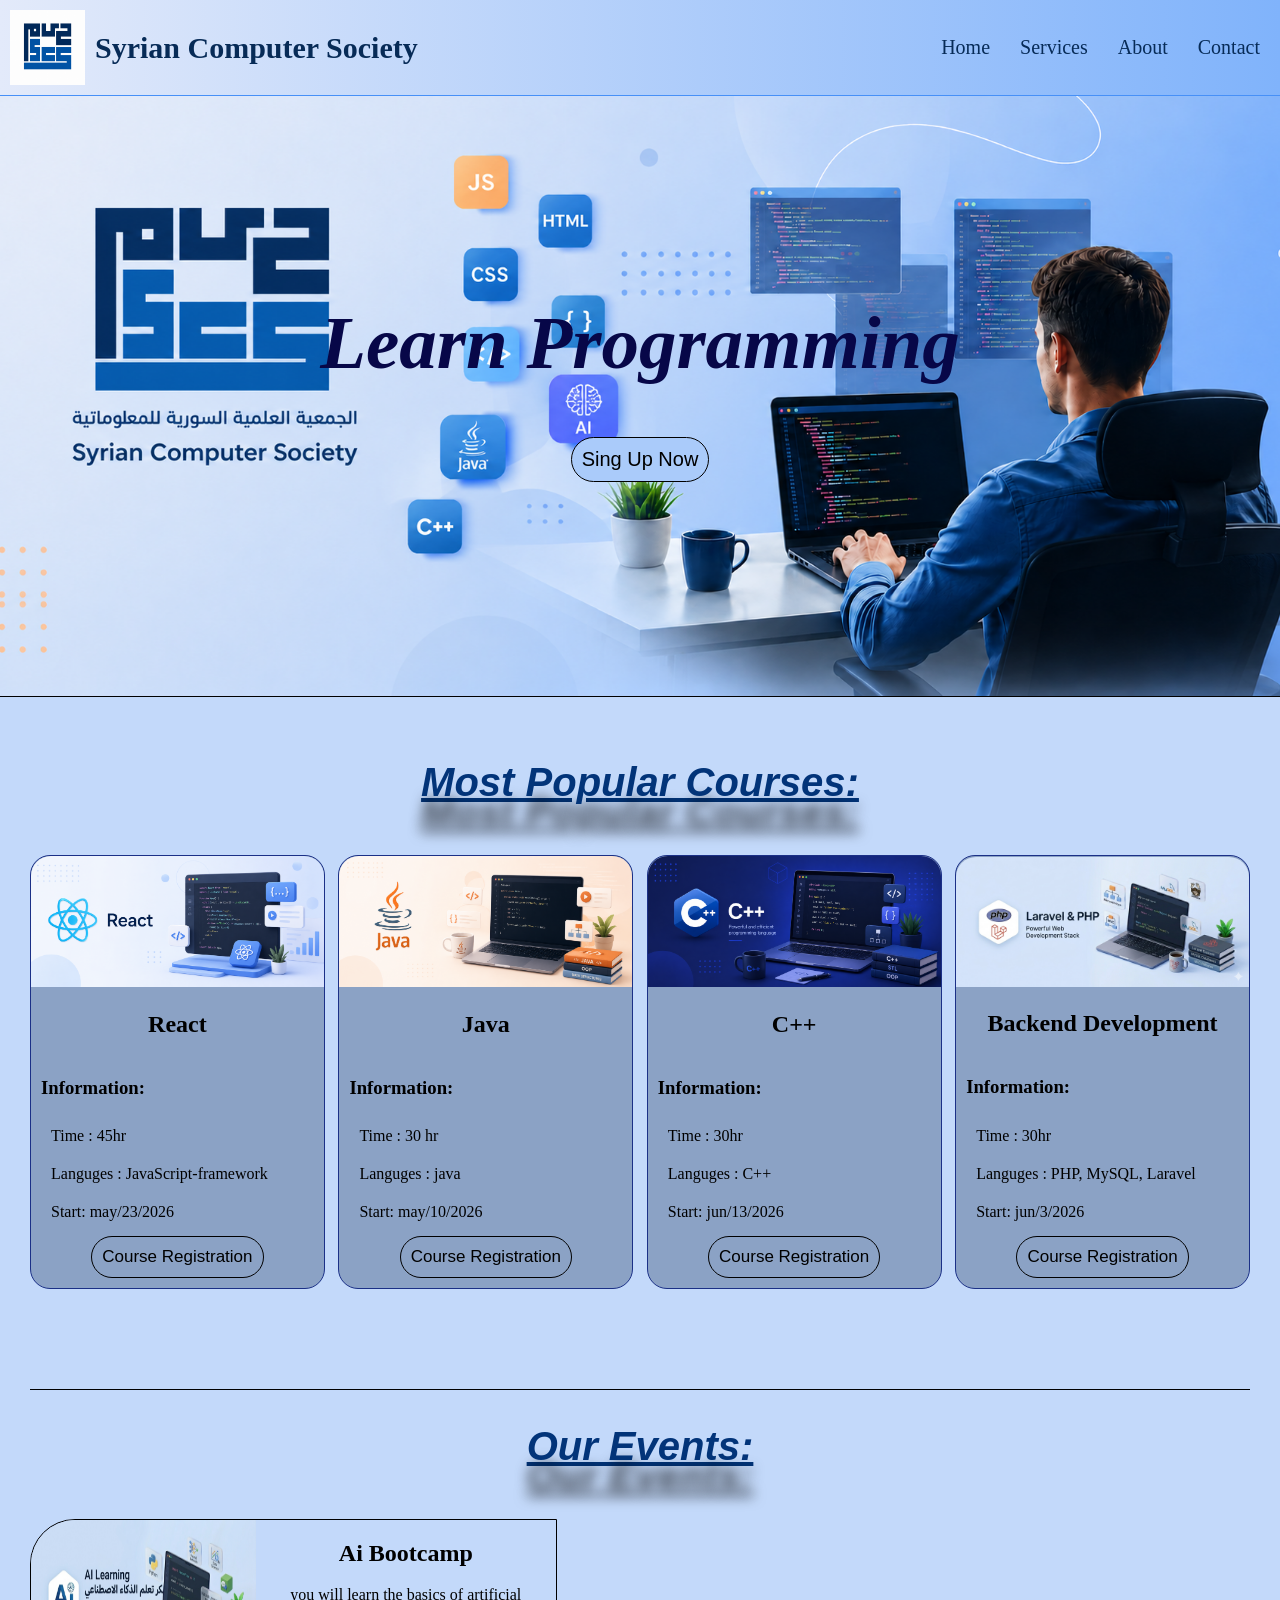
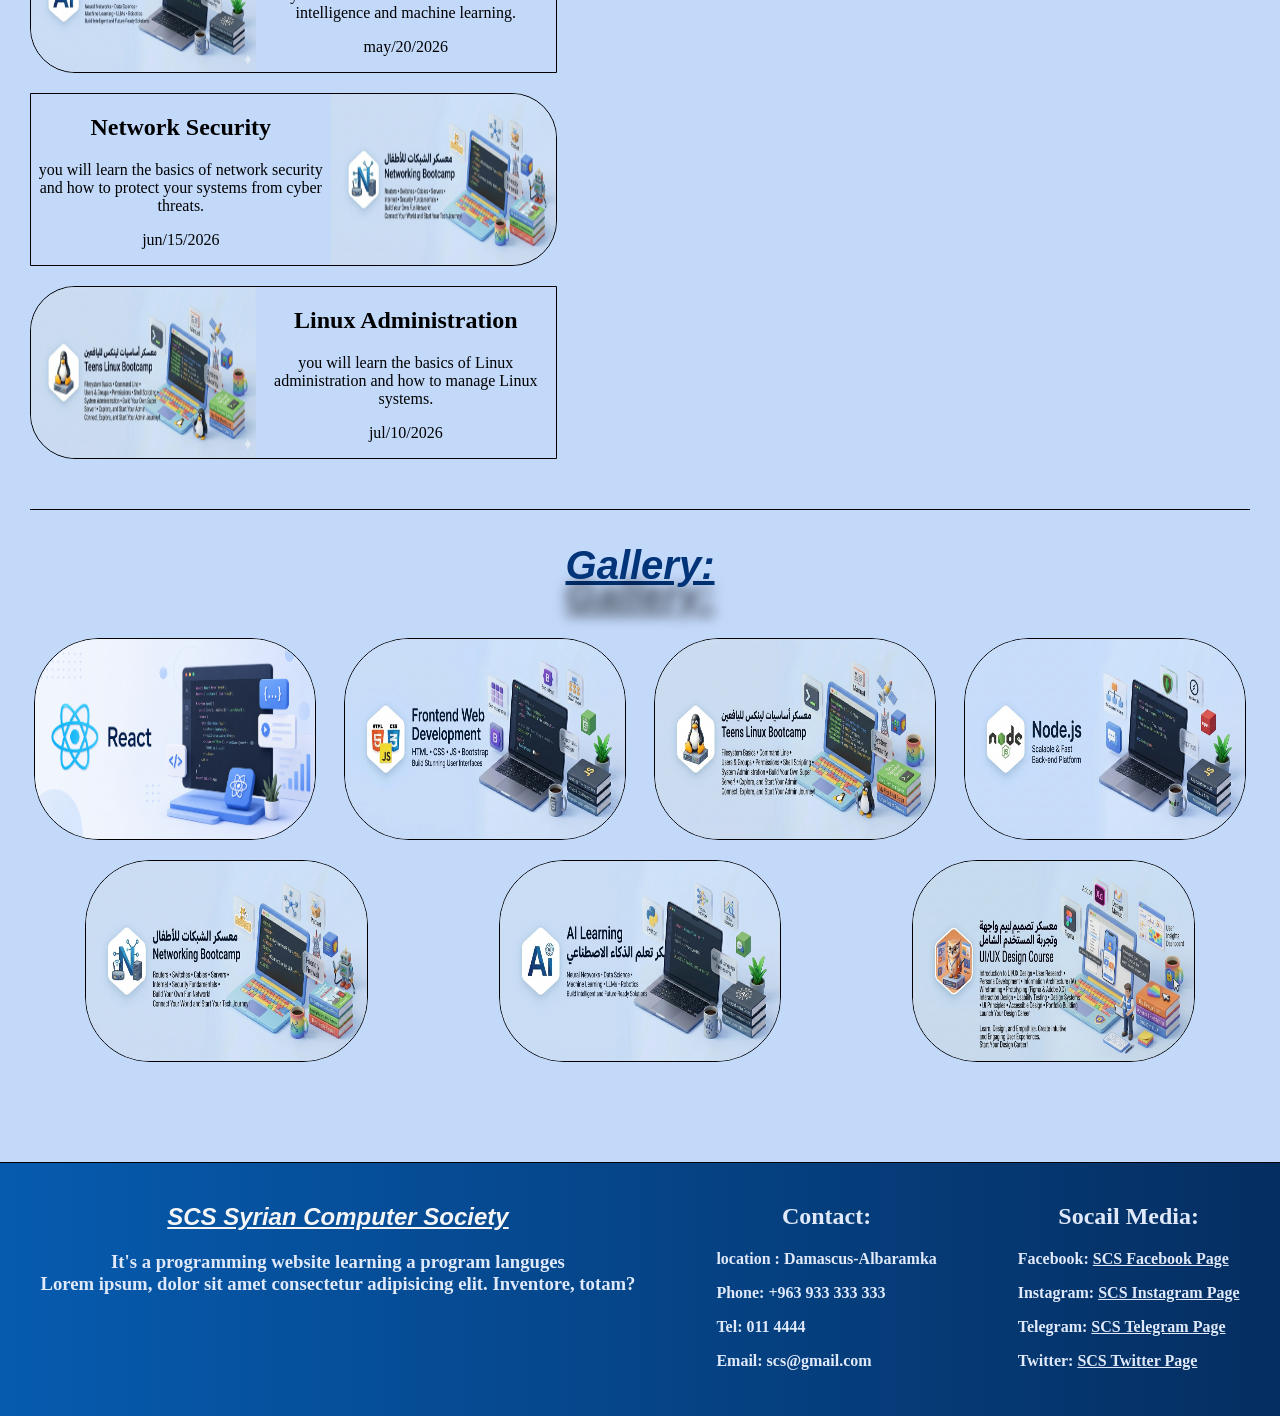
==== commit 2cc5c283: "fix responsive" ====
--- a/index.html
+++ b/index.html
@@ -1,266 +1,266 @@
-<!DOCTYPE html>
-<html lang="en">
-
-<head>
-    <meta charset="UTF-8">
-    <meta name="viewport" content="width=device-width, initial-scale=1.0">
-    <link rel="stylesheet" href="assets/css/style.css">
-    <link rel="icon" href="assets/img/logo.png">
-    <link rel="stylesheet" href="assets/css/all.min.css">
-    <link rel="stylesheet" href="assets/css/fontawesome.min.css">
-
-
-    <title>SCS</title>
-</head>
-
-<body>
-
-    <!-- Header Start -->
-
-    <header>
-
-        <div class="navbar">
-
-            <a href="index.html">
-                <h2>
-                    <img src="assets/img/logo.png" alt="SCS Logo" class="nav-logo">
-                    <span class="logo-name">Syrian Computer Society</span>
-                </h2>
-            </a>
-
-            <nav>
-
-                <ul class="nav-links-container">
-                    <li class="nav-link"><a href="index.html">Home</a></li>
-                    <li class="nav-link"><a href="services.html">Services</a></li>
-                    <li class="nav-link"><a href="about.html">About</a></li>
-                    <li class="nav-link"><a href="contact.html">Contact</a></li>
-                </ul>
-
-            </nav>
-        </div>
-
-        <div class="hero">
-            <h1>Learn Programming</h1>
-            <a href="login.html" class="login-btn">Sing up Now</a>
-        </div>
-
-    </header>
-
-    <!-- Header End  -->
-
-
-    <!-- Main Start -->
-
-    <main class="container">
-
-        <!-- Alert -->
-
-        <div class="alert active" id="registerAlert">
-            <h4>Are you sure you want to register?</h4>
-            <div class="alert-btn">
-                <button id="alertYesBtn">Yes</button>
-                <button id="alertNoBtn">No</button>
-            </div>
-        </div>
-
-        <div class="alert active" id="conf">
-            <h4>you registerd</h4>
-            <button id="alertOkBtn">OK</button>
-        </div>
-
-        <!-- first section  -->
-        <section class="section">
-
-            <h2 class="title">Most popular courses:</h2>
-
-            <div class="card-container">
-
-                <div class="card">
-                    <div class="img-card">
-                        <img src="assets/img/react.png" alt="">
-                    </div>
-                    <div class="title-card">
-                        <h2>React</h2>
-                    </div>
-                    <div class="info-card">
-                        <h3>Information: </h3>
-                        <p>Time : 45hr</p>
-                        <p>Languges : JavaScript-framework</p>
-                        <p>Start: may/23/2026</p>
-                    </div>
-                    <button onclick="courseRegister()">Course Registration</button>
-                </div>
-
-                <div class="card">
-                    <div class="img-card">
-                        <img src="assets/img/java.png" alt="">
-                    </div>
-                    <div class="title-card">
-                        <h2>Java</h2>
-                    </div>
-                    <div class="info-card">
-                        <h3>Information: </h3>
-                        <p>Time : 30 hr</p>
-                        <p>Languges : java</p>
-                        <p>Start: may/10/2026</p>
-                    </div>
-                    <button onclick="courseRegister()">Course Registration</button>
-                </div>
-
-                <div class="card">
-                    <div class="img-card">
-                        <img src="assets/img/C++.png" alt="">
-                    </div>
-                    <div class="title-card">
-                        <h2>C++</h2>
-                    </div>
-                    <div class="info-card">
-                        <h3>Information: </h3>
-                        <p>Time : 30hr</p>
-                        <p>Languges : C++</p>
-                        <p>Start: jun/13/2026</p>
-                    </div>
-                    <button onclick="courseRegister()">Course Registration</button>
-                </div>
-
-                <div class="card">
-                    <div class="img-card">
-                        <img src="assets/img/backend.png" alt="">
-                    </div>
-                    <div class="title-card">
-                        <h2>Backend Development</h2>
-                    </div>
-                    <div class="info-card">
-                        <h3>Information: </h3>
-                        <p>Time : 30hr</p>
-                        <p>Languges : PHP, MySQL, Laravel </p>
-                        <p>Start: jun/3/2026</p>
-                    </div>
-                    <button onclick="courseRegister()">Course Registration</button>
-                </div>
-
-            </div>
-
-        </section>
-
-        <!-- second section  -->
-        <section class="section">
-
-            <h2 class="title">Our Events:</h2>
-
-            <div class="events-container">
-
-                <div class="event">
-
-                    <img src="assets/img/ai.png" alt="" class="img-event">
-
-                    <div class="info-event">
-                        <h2>Ai Bootcamp</h2>
-                        <p>you will learn the basics of artificial intelligence and machine learning.</p>
-                        <p>may/20/2026</p>
-                    </div>
-
-                </div>
-
-                <div class="event-style2">
-
-                    <div class="info-event-style2">
-                        <h2>Network Security</h2>
-                        <p>you will learn the basics of network security and how to protect your systems from cyber
-                            threats.</p>
-                        <p>jun/15/2026</p>
-                    </div>
-
-                    <img src="assets/img/network.png" alt="" class="img-event-style2">
-
-                </div>
-
-                <div class="event">
-
-                    <img src="assets/img/linux.png" alt="" class="img-event">
-
-                    <div class="info-event">
-                        <h2>Linux Administration</h2>
-                        <p>you will learn the basics of Linux administration and how to manage Linux systems.</p>
-                        <p>jul/10/2026</p>
-                    </div>
-
-                </div>
-            </div>
-
-        </section>
-
-        <!-- third section  -->
-        <section class="">
-
-            <h2 class="title">Gallery:</h2>
-
-            <div class="gallery-container">
-
-                <img src="assets/img/react.png" alt="" class="gallery-img">
-                <img src="assets/img/frontend.png" alt="" class="gallery-img">
-                <img src="assets/img/linux.png" alt="" class="gallery-img">
-                <img src="assets/img/nodejs.png" alt="" class="gallery-img">
-
-                <img src="assets/img/network.png" alt="" class="gallery-img">
-                <img src="assets/img/ai.png" alt="" class="gallery-img">
-                <img src="assets/img/ui.png" alt="" class="gallery-img">
-            </div>
-
-        </section>
-
-
-    </main>
-
-    <!-- Main End -->
-
-
-    <!-- Footer Start  -->
-
-    <footer>
-
-        <div class="footer-container">
-
-            <div class="footer-f-section">
-
-                <h2>SCS Syrian Computer Society</h2>
-
-                <h3>It's a programming website learning a program languges<br>
-                    Lorem ipsum, dolor sit amet consectetur adipisicing elit. Inventore, totam?
-                </h3>
-
-            </div>
-
-            <div class="footer-s-section">
-
-                <h2>Contact:</h2>
-                <p> location : Damascus-Albaramka </p>
-                <p> Phone: +963 933 333 333 </p>
-                <p> Tel: 011 4444 </p>
-                <p> Email: scs@gmail.com </p>
-            </div>
-
-            <div class="footer-t-section">
-
-                <h2>Socail Media:</h2>
-                <p> Facebook: <a href="https://facebook.com" target="_blank"> SCS Facebook Page </a> </p>
-                <p> Instagram: <a href="https://instagram.com" target="_blank"> SCS Instagram Page </a> </p>
-                <p> Telegram: <a href="https://telegram.com" target="_blank"> SCS Telegram Page </a> </p>
-                <p> Twitter: <a href="https://twitter.com" target="_blank"> SCS Twitter Page </a> </p>
-
-            </div>
-
-        </div>
-
-    </footer>
-
-    <!-- Footer End -->
-
-    <!-- Scroll To Top Btn  -->
-    <button id="scrollBtn"> <i class="fa-solid fa-arrow-up"></i></button>
-
-    <script src="assets/js/main.js"></script>
-</body>
-
+<!DOCTYPE html>
+<html lang="en">
+
+<head>
+    <meta charset="UTF-8">
+    <meta name="viewport" content="width=device-width, initial-scale=1.0">
+    <link rel="stylesheet" href="assets/css/style.css">
+    <link rel="icon" href="assets/img/logo.png">
+    <link rel="stylesheet" href="assets/css/all.min.css">
+    <link rel="stylesheet" href="assets/css/fontawesome.min.css">
+
+
+    <title>SCS</title>
+</head>
+
+<body>
+
+    <!-- Header Start -->
+
+    <header>
+
+        <div class="navbar">
+
+            <a href="index.html">
+                <h2>
+                    <img src="assets/img/logo.png" alt="SCS Logo" class="nav-logo">
+                    <span class="logo-name">Syrian Computer Society</span>
+                </h2>
+            </a>
+
+            <nav>
+
+                <ul class="nav-links-container">
+                    <li class="nav-link"><a href="index.html">Home</a></li>
+                    <li class="nav-link"><a href="services.html">Services</a></li>
+                    <li class="nav-link"><a href="about.html">About</a></li>
+                    <li class="nav-link"><a href="contact.html">Contact</a></li>
+                </ul>
+
+            </nav>
+        </div>
+
+        <div class="hero">
+            <h1>Learn Programming</h1>
+            <a href="login.html" class="login-btn">Sing up Now</a>
+        </div>
+
+    </header>
+
+    <!-- Header End  -->
+
+
+    <!-- Main Start -->
+
+    <main class="container">
+
+        <!-- Alert -->
+
+        <div class="alert active" id="registerAlert">
+            <h4>Are you sure you want to register?</h4>
+            <div class="alert-btn">
+                <button id="alertYesBtn">Yes</button>
+                <button id="alertNoBtn">No</button>
+            </div>
+        </div>
+
+        <div class="alert active" id="conf">
+            <h4>you registerd</h4>
+            <button id="alertOkBtn">OK</button>
+        </div>
+
+        <!-- first section  -->
+        <section class="section">
+
+            <h2 class="title">Most popular courses:</h2>
+
+            <div class="card-container">
+
+                <div class="card">
+                    <div class="img-card">
+                        <img src="assets/img/react.png" alt="">
+                    </div>
+                    <div class="title-card">
+                        <h2>React</h2>
+                    </div>
+                    <div class="info-card">
+                        <h3>Information: </h3>
+                        <p>Time : 45hr</p>
+                        <p>Languges : JavaScript-framework</p>
+                        <p>Start: may/23/2026</p>
+                    </div>
+                    <button onclick="courseRegister()">Course Registration</button>
+                </div>
+
+                <div class="card">
+                    <div class="img-card">
+                        <img src="assets/img/java.png" alt="">
+                    </div>
+                    <div class="title-card">
+                        <h2>Java</h2>
+                    </div>
+                    <div class="info-card">
+                        <h3>Information: </h3>
+                        <p>Time : 30 hr</p>
+                        <p>Languges : java</p>
+                        <p>Start: may/10/2026</p>
+                    </div>
+                    <button onclick="courseRegister()">Course Registration</button>
+                </div>
+
+                <div class="card">
+                    <div class="img-card">
+                        <img src="assets/img/C++.png" alt="">
+                    </div>
+                    <div class="title-card">
+                        <h2>C++</h2>
+                    </div>
+                    <div class="info-card">
+                        <h3>Information: </h3>
+                        <p>Time : 30hr</p>
+                        <p>Languges : C++</p>
+                        <p>Start: jun/13/2026</p>
+                    </div>
+                    <button onclick="courseRegister()">Course Registration</button>
+                </div>
+
+                <div class="card">
+                    <div class="img-card">
+                        <img src="assets/img/backend.png" alt="">
+                    </div>
+                    <div class="title-card">
+                        <h2>Backend Development</h2>
+                    </div>
+                    <div class="info-card">
+                        <h3>Information: </h3>
+                        <p>Time : 30hr</p>
+                        <p>Languges : PHP, MySQL, Laravel </p>
+                        <p>Start: jun/3/2026</p>
+                    </div>
+                    <button onclick="courseRegister()">Course Registration</button>
+                </div>
+
+            </div>
+
+        </section>
+
+        <!-- second section  -->
+        <section class="section">
+
+            <h2 class="title">Our Events:</h2>
+
+            <div class="events-container">
+
+                <div class="event">
+
+                    <img src="assets/img/ai.png" alt="" class="img-event">
+
+                    <div class="info-event">
+                        <h2>Ai Bootcamp</h2>
+                        <p>you will learn the basics of artificial intelligence and machine learning.</p>
+                        <p>may/20/2026</p>
+                    </div>
+
+                </div>
+
+                <div class="event-style2">
+
+                    <div class="info-event-style2">
+                        <h2>Network Security</h2>
+                        <p>you will learn the basics of network security and how to protect your systems from cyber
+                            threats.</p>
+                        <p>jun/15/2026</p>
+                    </div>
+
+                    <img src="assets/img/network.png" alt="" class="img-event-style2">
+
+                </div>
+
+                <div class="event">
+
+                    <img src="assets/img/linux.png" alt="" class="img-event">
+
+                    <div class="info-event">
+                        <h2>Linux Administration</h2>
+                        <p>you will learn the basics of Linux administration and how to manage Linux systems.</p>
+                        <p>jul/10/2026</p>
+                    </div>
+
+                </div>
+            </div>
+
+        </section>
+
+        <!-- third section  -->
+        <section class="">
+
+            <h2 class="title">Gallery:</h2>
+
+            <div class="gallery-container">
+
+                <img src="assets/img/react.png" alt="" class="gallery-img">
+                <img src="assets/img/frontend.png" alt="" class="gallery-img">
+                <img src="assets/img/linux.png" alt="" class="gallery-img">
+                <img src="assets/img/nodejs.png" alt="" class="gallery-img">
+
+                <img src="assets/img/network.png" alt="" class="gallery-img">
+                <img src="assets/img/ai.png" alt="" class="gallery-img">
+                <img src="assets/img/ui.png" alt="" class="gallery-img">
+            </div>
+
+        </section>
+
+
+    </main>
+
+    <!-- Main End -->
+
+
+    <!-- Footer Start  -->
+
+    <footer>
+
+        <div class="footer-container">
+
+            <div class="footer-f-section">
+
+                <h2>SCS Syrian Computer Society</h2>
+
+                <h3>It's a programming website learning a program languges<br>
+                    Lorem ipsum, dolor sit amet consectetur adipisicing elit. Inventore, totam?
+                </h3>
+
+            </div>
+
+            <div class="footer-s-section">
+
+                <h2>Contact:</h2>
+                <p> location : Damascus-Albaramka </p>
+                <p> Phone: +963 933 333 333 </p>
+                <p> Tel: 011 4444 </p>
+                <p> Email: scs@gmail.com </p>
+            </div>
+
+            <div class="footer-t-section">
+
+                <h2>Socail Media:</h2>
+                <p> Facebook: <a href="https://facebook.com" target="_blank"> SCS Facebook Page </a> </p>
+                <p> Instagram: <a href="https://instagram.com" target="_blank"> SCS Instagram Page </a> </p>
+                <p> Telegram: <a href="https://telegram.com" target="_blank"> SCS Telegram Page </a> </p>
+                <p> Twitter: <a href="https://twitter.com" target="_blank"> SCS Twitter Page </a> </p>
+
+            </div>
+
+        </div>
+
+    </footer>
+
+    <!-- Footer End -->
+
+    <!-- Scroll To Top Btn  -->
+    <button id="scrollBtn"> <i class="fa-solid fa-arrow-up"></i></button>
+
+    <script src="assets/js/main.js"></script>
+</body>
+
 </html>
--- a/assets/css/style.css
+++ b/assets/css/style.css
@@ -1,803 +1,813 @@
-body {
-    margin: 0;
-    padding: 0;
-    /* height: 10000px; */
-    background-color: #C3D9FA;
-}
-
-/* Header Style  */
-
-header {
-    background: linear-gradient(to right, #E3EAFA, #80B3FB);
-    color: rgb(7, 7, 72);
-}
-
-.hero {
-    background-image: url("../img/hero.png");
-    width: 100%;
-    height: 600px;
-    object-fit: cover;
-    background-position: center;
-    background-size: cover;
-    background-repeat: no-repeat;
-    display: flex;
-    flex-direction: column;
-    justify-content: center;
-    align-items: center;
-    flex-wrap: wrap;
-    text-transform: capitalize;
-    font-family: sans-serif;
-    border-bottom: 1px solid black;
-}
-
-.hero h1 {
-    font-size: 75px;
-    font-style: italic;
-    font-family: serif;
-    margin-top: -10px;
-}
-
-.hero .login-btn {
-    font-size: 20px;
-    padding: 10px;
-    border-radius: 45px;
-    background-color: #AACBFA;
-    background-image: linear-gradient(to right, #95afec, #135fca);
-    background-size: 0% 100%;
-    background-position: left;
-    background-repeat: no-repeat;
-    transition: background-size 0.3s ease;
-    cursor: pointer;
-    border: 1px solid black;
-    text-decoration: none;
-    color: black;
-}
-
-.hero .login-btn:hover {
-    background-size: 100% 100%;
-}
-
-.navbar {
-    display: flex;
-    justify-content: space-between;
-    align-items: center;
-    padding: 0px 50px;
-    padding: 10px;
-    border-bottom: 1px solid #4790f7;
-}
-
-.navbar h2 {
-    margin: 0px;
-    display: flex;
-    justify-content: center;
-    align-items: center;
-}
-
-.navbar h2>span {
-    margin-left: 10px;
-}
-
-.nav-logo {
-    width: 75px;
-    height: 75px;
-}
-
-.navbar a {
-    text-decoration: none;
-    color: #000;
-    font-size: 20px;
-    font-weight: 500;
-    color: #072b57;
-}
-
-.nav-links-container {
-    display: flex;
-    gap: 10px;
-}
-
-.nav-link {
-    display: flex;
-    margin: 0px 10px;
-}
-
-/* ================================================================= */
-
-/* Footer Style  */
-
-.footer-container {
-    display: flex;
-    flex-wrap: wrap;
-    justify-content: space-around;
-    text-align: center;
-    border-top: 1px solid black;
-    margin-top: 70px;
-    padding-top: 20px;
-    padding-bottom: 30px;
-    background: linear-gradient(to right, #065BAF, #052E61);
-    color: #dfe9f9;
-
-}
-
-.footer-f-section h2 {
-    font-family: sans-serif;
-    font-weight: 900;
-    font-style: italic;
-    text-decoration: underline;
-    color: #f5f5f5;
-}
-
-.footer-s-section,
-.footer-t-section {
-    text-align: left;
-    font-weight: 600;
-}
-
-.footer-s-section h2,
-.footer-t-section h2 {
-    text-align: center;
-}
-
-.footer-container a {
-    color: #dfe9f9;
-}
-
-/* ================================================================= */
-
-/* Main Style  */
-
-.container {
-    margin: 30px;
-}
-
-.title {
-    text-align: center;
-    font-style: italic;
-    text-decoration: underline;
-    font-family: sans-serif;
-    font-size: 40px;
-    text-transform: capitalize;
-    text-shadow: 0px 30px 13px #000000b8;
-    color: #023479;
-    margin-bottom: 50px;
-}
-
-.section {
-    padding-bottom: 50px;
-    border-bottom: 1px solid black;
-}
-
-/* ================================================================= */
-
-/* Home Style  */
-
-/* Cards Style  */
-
-.card-container {
-    display: flex;
-    justify-content: space-between;
-    flex-wrap: wrap;
-}
-
-.card {
-    /* flex-shrink: 1; */
-    width: 24%;
-    margin-bottom: 50px;
-    display: flex;
-    flex-direction: column;
-    justify-content: center;
-    background-color: #8ba2c5;
-    border: 1px solid rgb(27, 48, 135);
-    border-radius: 20px;
-}
-
-.img-card img {
-    width: 100%;
-    border-radius: 20px 20px 0px 0px;
-}
-
-.title-card {
-    text-align: center;
-}
-
-.info-card {
-    margin-left: 10px;
-    display: flex;
-    flex-direction: column;
-
-}
-
-.info-card p {
-    margin: 10px;
-}
-
-.card button {
-    /* width: 150px; */
-    margin: 5px auto;
-    margin-bottom: 10px;
-    font-size: 17px;
-    text-decoration: none;
-    border: 1px solid black;
-    border-radius: 45px;
-    padding: 10px;
-    color: black;
-    background-color: transparent;
-    background-image: linear-gradient(to right, #0156A7, #1A375F);
-    background-size: 0% 100%;
-    background-position: center;
-    background-repeat: no-repeat;
-    transition: background-size 0.4s ease;
-    cursor: pointer;
-}
-
-.card button:hover {
-    background-size: 100% 100%;
-    color: white;
-}
-
-/* Events Style  */
-
-/* .events-container {
-    display: flex;
-    flex-direction: column;
-    flex-wrap: wrap;
-} */
-
-.event,
-.event-style2 {
-    width: 43%;
-    display: flex;
-    justify-content: space-between;
-    border: 1px solid black;
-    border-radius: 45px 0px 0px 45px;
-    margin-top: 20px;
-}
-
-.img-event,
-.img-event-style2 {
-    width: 225px;
-    border-radius: 45px 0px 0px 45px;
-}
-
-.info-event,
-.info-event-style2 {
-    text-align: center;
-}
-
-.event-style2 {
-    border-radius: 0px 45px 45px 0px;
-    justify-self: end;
-}
-
-.img-event-style2 {
-    border-radius: 0px 45px 45px 0px;
-}
-
-
-/* Gallery Style  */
-
-.gallery-container {
-    display: flex;
-    justify-content: space-around;
-    flex-wrap: wrap;
-    gap: 20px;
-}
-
-.gallery-img {
-    width: 23%;
-    height: 200px;
-    border-radius: 65px;
-    border: 1px solid black;
-}
-
-.gallery-img:hover {
-    transform: translateY(-15px);
-    transition: all 0.4s ease-in-out;
-    box-shadow: 0px 25px 13px rgba(0, 0, 0, 0.827);
-    cursor: pointer;
-}
-
-/* ================================================================= */
-
-/* Services Style  */
-
-/* First Section  */
-
-.section1 {
-    display: flex;
-    flex-wrap: wrap;
-    justify-content: center;
-    margin: 100px auto;
-}
-
-.course-img,
-.event-img {
-    width: 500px;
-    margin: 10px;
-    border-radius: 45px;
-}
-
-.course-img,
-.event-img:hover {
-    cursor: pointer;
-    transform: translateY(-20px);
-    box-shadow: 0px 30px 13px rgba(0, 0, 0, 0.785);
-    transition: transform 0.4s ease-in-out;
-}
-
-#goBackBtn {
-    width: 200px;
-    height: 50px;
-    font-size: 30px;
-    font-weight: 700;
-    font-family: serif;
-    margin-top: 10px;
-    border-radius: 45px;
-    cursor: pointer;
-    background-color: #7D9AC5;
-    background-image: linear-gradient(45deg, #075BAF, #052E61);
-    background-size: 0 100%;
-    background-position: center;
-    background-repeat: no-repeat;
-    transition: background-size 0.4s ease-in-out;
-}
-
-#goBackBtn:hover {
-    background-size: 100% 100%;
-    color: #DCE7F8;
-}
-
-/* Second Section  */
-
-.courses-container {
-    display: flex;
-    justify-content: space-between;
-    flex-wrap: wrap;
-}
-
-/* Third Section  */
-
-.services-event-container {
-    display: flex;
-    justify-content: space-between;
-    flex-wrap: wrap;
-}
-
-/* ================================================================= */
-
-/* About Style  */
-
-.about-box {
-    border: 1px solid black;
-    margin: 30px auto;
-    padding: 5px 20px;
-    border-radius: 25px;
-    box-shadow: 10px 10px 20px black;
-    color: #002346;
-}
-
-.sec-title {
-    font-family: sans-serif;
-    font-size: 30px;
-    font-weight: 700;
-    text-decoration: underline;
-    text-transform: capitalize;
-    color: #02295A;
-    font-style: oblique;
-    text-align: center;
-}
-
-.des {
-    font-size: 20px;
-    font-weight: 600;
-}
-
-.team {
-    display: flex;
-    flex-direction: column;
-    justify-content: center;
-    align-items: center;
-    flex-wrap: wrap;
-    font-size: 24px;
-    font-family: sans-serif;
-    text-transform: capitalize;
-    color: #052E62;
-}
-
-.team span {
-    font-size: 20px;
-    font-family: serif;
-    font-weight: 650;
-    color: #072B57;
-}
-
-/* ================================================================= */
-
-/* Contact Style  */
-
-.contact-container {
-    display: flex;
-    justify-content: center;
-    margin: 50px auto;
-}
-
-.contact-form {
-    width: 300px;
-    height: 400px;
-    display: flex;
-    flex-direction: column;
-    justify-content: center;
-    align-items: center;
-    padding: 30px 40px;
-    border: 1px solid black;
-    border-radius: 25px;
-    box-shadow: 20px 20px 20px rgba(0, 0, 0, 0.603);
-    background-color: #0A71D8;
-}
-
-.contact-form input,
-textarea {
-    width: 300px;
-    height: 30px;
-    border-radius: 45px;
-    font-size: 17px;
-}
-
-.form-item {
-    margin: 10px auto;
-}
-
-.form-item label {
-    font-size: 20px;
-    font-weight: 700;
-    font-family: sans-serif;
-}
-
-.form-btn {
-    margin: 10px;
-    display: flex;
-    justify-content: space-between;
-    width: 100%;
-}
-
-.form-btn button {
-    font-size: 25px;
-    background-color: rgba(11, 152, 11, 0.733);
-    color: white;
-    border-radius: 45px;
-    cursor: pointer;
-}
-
-.form-btn button:nth-child(2) {
-    background-color: rgba(255, 0, 0, 0.784);
-}
-
-/* ================================================================= */
-
-/* Login Style  */
-
-.login-container {
-    display: flex;
-    justify-content: center;
-    align-items: center;
-    flex-wrap: wrap;
-}
-
-.login-form {
-    width: 400px;
-    height: 300px;
-    display: flex;
-    flex-direction: column;
-    justify-content: center;
-    align-items: center;
-    padding: 50px 20px;
-    margin: 30px auto;
-    background-color: #7D9AC5;
-    border: 1px solid black;
-    border-radius: 20px;
-}
-
-.login-form-item {
-    position: relative;
-    width: 300px;
-    margin: 10px auto;
-}
-
-.login-form-item input {
-    width: 100%;
-    padding: 14px 10px;
-    font-size: 16px;
-    border: 1px solid #068fff;
-    outline: none;
-    border-radius: 4px;
-}
-
-.login-form-item label {
-    position: absolute;
-    top: 50%;
-    left: 10px;
-    transform: translateY(-50%);
-    font-size: 16px;
-    transition: 0.4s ease;
-    pointer-events: none;
-    background-color: white;
-    padding: 0 5px;
-}
-
-.login-form-item input:focus+label,
-.login-form-item input:valid+label {
-    background-color: #7D9AC5;
-    top: -1px;
-    font-size: 14px;
-}
-
-.form-gen {
-    margin-top: 10px;
-    display: flex;
-    flex-direction: row;
-    justify-content: center;
-    align-items: center;
-}
-
-.f-lable-gen {
-    margin-right: 10px;
-}
-
-.form-gen label {
-    font-size: 20px;
-}
-
-.login-form a {
-    color: #000;
-    font-size: 25px;
-    margin-top: 30px;
-    padding: 10px 30px;
-    font-family: serif;
-    border-radius: 45px;
-    text-decoration: none;
-    border: 1px solid black;
-    background-color: #9EC3FA;
-    background-image: linear-gradient(to right, #9EC3FA, #0368ff);
-    background-size: 0 100%;
-    background-position: left;
-    background-repeat: no-repeat;
-    transition: background-size 0.4s ease-in-out;
-}
-
-.login-form a:hover {
-    background-size: 100% 100%;
-}
-
-#eyeShow {
-    position: absolute;
-    top: 30%;
-    right: 1px;
-    background-color: white;
-    border: none;
-    cursor: pointer;
-}
-
-/* ================================================================= */
-
-/* Scroll To Top Btn  */
-#scrollBtn {
-    width: 50px;
-    height: 50px;
-    font-size: 30px;
-    background-color: #0a71d8;
-    border: 1px solid black;
-    border-radius: 50%;
-    position: fixed;
-    bottom: 20px;
-    right: 20px;
-    cursor: pointer;
-    display: none;
-}
-
-/* alert style  */
-
-.alert {
-    text-transform: capitalize;
-    position: absolute;
-    left: 50%;
-    top: 50%;
-    transform: translate(-50%, -50%);
-    display: flex;
-    flex-direction: column;
-    justify-content: center;
-    align-items: center;
-    width: 500px;
-    margin-top: 100px;
-    font-size: 30px;
-    font-family: sans-serif;
-    font-weight: 800;
-    background-color: #82B4FB;
-    border: 1px solid black;
-    border-radius: 45px;
-    padding: 10px 30px;
-}
-
-.alert-btn {
-    display: flex;
-    justify-content: space-between;
-    width: 100%;
-}
-
-#alertYesBtn,
-#alertNoBtn,
-#alertOkBtn {
-    font-size: 24px;
-    margin: 10px;
-    padding: 10px 20px;
-    border-radius: 20px;
-    background-color: rgb(47, 255, 61);
-    cursor: pointer;
-}
-
-#alertNoBtn {
-    background-color: rgb(254, 45, 45);
-}
-
-/* Hide and active class  */
-.active {
-    display: none;
-}
-
-/* ================================================================= */
-
-/* Responsive  */
-
-/* phone media  */
-
-@media (max-width: 768px) {
-
-    .hero {
-        height: 200px;
-    }
-
-    .hero h1 {
-        font-size: 25px;
-    }
-
-    .hero .login-btn {
-        font-size: 15px;
-    }
-
-    .navbar h2 {
-        font-size: 25px;
-    }
-
-    nav {
-        position: fixed;
-        left: 0px;
-        bottom: 0px;
-        border: 1px solid black;
-        width: 97%;
-        border-radius: 45px;
-        margin: 15px auto;
-        background-color: #87B7FA;
-        box-shadow: 10px 10px 20px rgba(49, 48, 48, 0.566);
-    }
-
-    .nav-links-container {
-        display: flex;
-        justify-content: space-around;
-        padding-left: 0px;
-    }
-
-    .navbar a {
-        color: rgb(7, 7, 72);
-    }
-
-    .footer-container {
-        padding-bottom: 70px;
-    }
-
-    .title {
-        font-size: 25px;
-    }
-
-    .card {
-        width: 100%;
-    }
-
-    .gallery-img {
-        width: 100%;
-        height: 300px;
-    }
-
-    .event,
-    .event-style2 {
-        width: 100%;
-        margin-bottom: 20px;
-        border-radius: 0px;
-    }
-
-    .img-event,
-    .img-event-style2 {
-        width: 125px;
-        border-radius: 0px;
-    }
-
-    .course-img,
-    .event-img {
-        width: 300px;
-        margin: 10px;
-    }
-
-    .team {
-        font-size: 20px;
-    }
-
-    .team span {
-        font-size: 15px;
-    }
-
-    #scrollBtn {
-        bottom: 75px;
-    }
-
-    .alert {
-        width: 300px;
-        font-size: 20px;
-    }
-
-    #alertYesBtn,
-    #alertNoBtn,
-    #alertOkBtn {
-        font-size: 15px;
-    }
-}
-
-/* ================================================================= */
-
-/* tablet media  */
-
-@media (min-width: 769px) and (max-width: 1024px) {
-    .hero {
-        height: 400px;
-    }
-
-    .card-container {
-        justify-content: space-around;
-    }
-
-    .card {
-        width: 30%;
-    }
-
-    .gallery-img {
-        width: 30%;
-        height: 225px;
-    }
-
-    .event,
-    .event-style2 {
-        width: 70%;
-        margin-bottom: 20px;
-    }
-
-    .img-event,
-    .img-event-style2 {
-        width: 200px;
-    }
-
-    .course-img,
-    .event-img {
-        width: 600px;
-        margin: 30px auto;
-    }
-
-    .services-event-container {
-        justify-content: center;
-        align-items: center;
-    }
-
-    .contact-container {
-        margin: 200px auto;
-    }
-
-    #scrollBtn {
-        width: 75px;
-        height: 75px;
-    }
+body {
+    min-height: 100vh;
+    display: flex;
+    flex-direction: column;
+    margin: 0;
+    padding: 0;
+    background-color: #C3D9FA;
+}
+
+/* Header Style  */
+
+header {
+    background: linear-gradient(to right, #E3EAFA, #80B3FB);
+    color: rgb(7, 7, 72);
+}
+
+.hero {
+    background-image: url("../img/hero.png");
+    width: 100%;
+    height: 600px;
+    object-fit: cover;
+    background-position: center;
+    background-size: cover;
+    background-repeat: no-repeat;
+    display: flex;
+    flex-direction: column;
+    justify-content: center;
+    align-items: center;
+    flex-wrap: wrap;
+    text-transform: capitalize;
+    font-family: sans-serif;
+    border-bottom: 1px solid black;
+}
+
+.hero h1 {
+    font-size: 75px;
+    font-style: italic;
+    font-family: serif;
+    margin-top: -10px;
+}
+
+.hero .login-btn {
+    font-size: 20px;
+    padding: 10px;
+    border-radius: 45px;
+    background-color: #AACBFA;
+    background-image: linear-gradient(to right, #95afec, #135fca);
+    background-size: 0% 100%;
+    background-position: left;
+    background-repeat: no-repeat;
+    transition: background-size 0.3s ease;
+    cursor: pointer;
+    border: 1px solid black;
+    text-decoration: none;
+    color: black;
+}
+
+.hero .login-btn:hover {
+    background-size: 100% 100%;
+}
+
+.navbar {
+    display: flex;
+    justify-content: space-between;
+    align-items: center;
+    padding: 0px 50px;
+    padding: 10px;
+    border-bottom: 1px solid #4790f7;
+}
+
+.navbar h2 {
+    margin: 0px;
+    display: flex;
+    justify-content: center;
+    align-items: center;
+}
+
+.navbar h2>span {
+    margin-left: 10px;
+}
+
+.nav-logo {
+    width: 75px;
+    height: 75px;
+}
+
+.navbar a {
+    text-decoration: none;
+    color: #000;
+    font-size: 20px;
+    font-weight: 500;
+    color: #072b57;
+}
+
+.nav-links-container {
+    display: flex;
+    gap: 10px;
+}
+
+.nav-link {
+    display: flex;
+    margin: 0px 10px;
+}
+
+/* ================================================================= */
+
+/* Footer Style  */
+
+footer{
+    flex: 0;
+}
+
+.footer-container {
+    display: flex;
+    flex-wrap: wrap;
+    justify-content: space-around;
+    text-align: center;
+    border-top: 1px solid black;
+    margin-top: 70px;
+    padding-top: 20px;
+    padding-bottom: 30px;
+    background: linear-gradient(to right, #065BAF, #052E61);
+    color: #dfe9f9;
+
+}
+
+.footer-f-section h2 {
+    font-family: sans-serif;
+    font-weight: 900;
+    font-style: italic;
+    text-decoration: underline;
+    color: #f5f5f5;
+}
+
+.footer-s-section,
+.footer-t-section {
+    text-align: left;
+    font-weight: 600;
+}
+
+.footer-s-section h2,
+.footer-t-section h2 {
+    text-align: center;
+}
+
+.footer-container a {
+    color: #dfe9f9;
+}
+
+/* ================================================================= */
+
+/* Main Style  */
+
+main{
+    flex: 1;
+}
+
+.container {
+    margin: 30px;
+}
+
+.title {
+    text-align: center;
+    font-style: italic;
+    text-decoration: underline;
+    font-family: sans-serif;
+    font-size: 40px;
+    text-transform: capitalize;
+    text-shadow: 0px 30px 13px #000000b8;
+    color: #023479;
+    margin-bottom: 50px;
+}
+
+.section {
+    padding-bottom: 50px;
+    border-bottom: 1px solid black;
+}
+
+/* ================================================================= */
+
+/* Home Style  */
+
+/* Cards Style  */
+
+.card-container {
+    display: flex;
+    justify-content: space-between;
+    flex-wrap: wrap;
+}
+
+.card {
+    /* flex-shrink: 1; */
+    width: 24%;
+    margin-bottom: 50px;
+    display: flex;
+    flex-direction: column;
+    justify-content: center;
+    background-color: #8ba2c5;
+    border: 1px solid rgb(27, 48, 135);
+    border-radius: 20px;
+}
+
+.img-card img {
+    width: 100%;
+    border-radius: 20px 20px 0px 0px;
+}
+
+.title-card {
+    text-align: center;
+}
+
+.info-card {
+    margin-left: 10px;
+    display: flex;
+    flex-direction: column;
+
+}
+
+.info-card p {
+    margin: 10px;
+}
+
+.card button {
+    /* width: 150px; */
+    margin: 5px auto;
+    margin-bottom: 10px;
+    font-size: 17px;
+    text-decoration: none;
+    border: 1px solid black;
+    border-radius: 45px;
+    padding: 10px;
+    color: black;
+    background-color: transparent;
+    background-image: linear-gradient(to right, #0156A7, #1A375F);
+    background-size: 0% 100%;
+    background-position: center;
+    background-repeat: no-repeat;
+    transition: background-size 0.4s ease;
+    cursor: pointer;
+}
+
+.card button:hover {
+    background-size: 100% 100%;
+    color: white;
+}
+
+/* Events Style  */
+
+/* .events-container {
+    display: flex;
+    flex-direction: column;
+    flex-wrap: wrap;
+} */
+
+.event,
+.event-style2 {
+    width: 43%;
+    display: flex;
+    justify-content: space-between;
+    border: 1px solid black;
+    border-radius: 45px 0px 0px 45px;
+    margin-top: 20px;
+}
+
+.img-event,
+.img-event-style2 {
+    width: 225px;
+    border-radius: 45px 0px 0px 45px;
+}
+
+.info-event,
+.info-event-style2 {
+    text-align: center;
+}
+
+.event-style2 {
+    border-radius: 0px 45px 45px 0px;
+    justify-self: end;
+}
+
+.img-event-style2 {
+    border-radius: 0px 45px 45px 0px;
+}
+
+
+/* Gallery Style  */
+
+.gallery-container {
+    display: flex;
+    justify-content: space-around;
+    flex-wrap: wrap;
+    gap: 20px;
+}
+
+.gallery-img {
+    width: 23%;
+    height: 200px;
+    border-radius: 65px;
+    border: 1px solid black;
+}
+
+.gallery-img:hover {
+    transform: translateY(-15px);
+    transition: all 0.4s ease-in-out;
+    box-shadow: 0px 25px 13px rgba(0, 0, 0, 0.827);
+    cursor: pointer;
+}
+
+/* ================================================================= */
+
+/* Services Style  */
+
+/* First Section  */
+
+.section1 {
+    display: flex;
+    flex-wrap: wrap;
+    justify-content: center;
+    margin: 100px auto;
+}
+
+.course-img,
+.event-img {
+    width: 500px;
+    margin: 10px;
+    border-radius: 45px;
+}
+
+.course-img,
+.event-img:hover {
+    cursor: pointer;
+    transform: translateY(-20px);
+    box-shadow: 0px 30px 13px rgba(0, 0, 0, 0.785);
+    transition: transform 0.4s ease-in-out;
+}
+
+#goBackBtn {
+    width: 200px;
+    height: 50px;
+    font-size: 30px;
+    font-weight: 700;
+    font-family: serif;
+    margin-top: 10px;
+    border-radius: 45px;
+    cursor: pointer;
+    background-color: #7D9AC5;
+    background-image: linear-gradient(45deg, #075BAF, #052E61);
+    background-size: 0 100%;
+    background-position: center;
+    background-repeat: no-repeat;
+    transition: background-size 0.4s ease-in-out;
+}
+
+#goBackBtn:hover {
+    background-size: 100% 100%;
+    color: #DCE7F8;
+}
+
+/* Second Section  */
+
+.courses-container {
+    display: flex;
+    justify-content: space-between;
+    flex-wrap: wrap;
+}
+
+/* Third Section  */
+
+.services-event-container {
+    display: flex;
+    justify-content: space-between;
+    flex-wrap: wrap;
+}
+
+/* ================================================================= */
+
+/* About Style  */
+
+.about-box {
+    border: 1px solid black;
+    margin: 30px auto;
+    padding: 5px 20px;
+    border-radius: 25px;
+    box-shadow: 10px 10px 20px black;
+    color: #002346;
+}
+
+.sec-title {
+    font-family: sans-serif;
+    font-size: 30px;
+    font-weight: 700;
+    text-decoration: underline;
+    text-transform: capitalize;
+    color: #02295A;
+    font-style: oblique;
+    text-align: center;
+}
+
+.des {
+    font-size: 20px;
+    font-weight: 600;
+}
+
+.team {
+    display: flex;
+    flex-direction: column;
+    justify-content: center;
+    align-items: center;
+    flex-wrap: wrap;
+    font-size: 24px;
+    font-family: sans-serif;
+    text-transform: capitalize;
+    color: #052E62;
+}
+
+.team span {
+    font-size: 20px;
+    font-family: serif;
+    font-weight: 650;
+    color: #072B57;
+}
+
+/* ================================================================= */
+
+/* Contact Style  */
+
+.contact-container {
+    display: flex;
+    justify-content: center;
+    margin: 50px auto;
+}
+
+.contact-form {
+    width: 300px;
+    height: 400px;
+    display: flex;
+    flex-direction: column;
+    justify-content: center;
+    align-items: center;
+    padding: 30px 40px;
+    border: 1px solid black;
+    border-radius: 25px;
+    box-shadow: 20px 20px 20px rgba(0, 0, 0, 0.603);
+    background-color: #0A71D8;
+}
+
+.contact-form input,
+textarea {
+    width: 300px;
+    height: 30px;
+    border-radius: 45px;
+    font-size: 17px;
+}
+
+.form-item {
+    margin: 10px auto;
+}
+
+.form-item label {
+    font-size: 20px;
+    font-weight: 700;
+    font-family: sans-serif;
+}
+
+.form-btn {
+    margin: 10px;
+    display: flex;
+    justify-content: space-between;
+    width: 100%;
+}
+
+.form-btn button {
+    font-size: 25px;
+    background-color: rgba(11, 152, 11, 0.733);
+    color: white;
+    border-radius: 45px;
+    cursor: pointer;
+}
+
+.form-btn button:nth-child(2) {
+    background-color: rgba(255, 0, 0, 0.784);
+}
+
+/* ================================================================= */
+
+/* Login Style  */
+
+.login-container {
+    display: flex;
+    justify-content: center;
+    align-items: center;
+    flex-wrap: wrap;
+}
+
+.login-form {
+    width: 400px;
+    height: 300px;
+    display: flex;
+    flex-direction: column;
+    justify-content: center;
+    align-items: center;
+    padding: 50px 20px;
+    margin: 30px auto;
+    background-color: #7D9AC5;
+    border: 1px solid black;
+    border-radius: 20px;
+}
+
+.login-form-item {
+    position: relative;
+    width: 300px;
+    margin: 10px auto;
+}
+
+.login-form-item input {
+    width: 100%;
+    padding: 14px 10px;
+    font-size: 16px;
+    border: 1px solid #068fff;
+    outline: none;
+    border-radius: 4px;
+}
+
+.login-form-item label {
+    position: absolute;
+    top: 50%;
+    left: 10px;
+    transform: translateY(-50%);
+    font-size: 16px;
+    transition: 0.4s ease;
+    pointer-events: none;
+    background-color: white;
+    padding: 0 5px;
+}
+
+.login-form-item input:focus+label,
+.login-form-item input:valid+label {
+    background-color: #7D9AC5;
+    top: -1px;
+    font-size: 14px;
+}
+
+.form-gen {
+    margin-top: 10px;
+    display: flex;
+    flex-direction: row;
+    justify-content: center;
+    align-items: center;
+}
+
+.f-lable-gen {
+    margin-right: 10px;
+}
+
+.form-gen label {
+    font-size: 20px;
+}
+
+.login-form a {
+    color: #000;
+    font-size: 25px;
+    margin-top: 30px;
+    padding: 10px 30px;
+    font-family: serif;
+    border-radius: 45px;
+    text-decoration: none;
+    border: 1px solid black;
+    background-color: #9EC3FA;
+    background-image: linear-gradient(to right, #9EC3FA, #0368ff);
+    background-size: 0 100%;
+    background-position: left;
+    background-repeat: no-repeat;
+    transition: background-size 0.4s ease-in-out;
+}
+
+.login-form a:hover {
+    background-size: 100% 100%;
+}
+
+#eyeShow {
+    position: absolute;
+    top: 30%;
+    right: 1px;
+    background-color: white;
+    border: none;
+    cursor: pointer;
+}
+
+/* ================================================================= */
+
+/* Scroll To Top Btn  */
+#scrollBtn {
+    width: 50px;
+    height: 50px;
+    font-size: 30px;
+    background-color: #0a71d8;
+    border: 1px solid black;
+    border-radius: 50%;
+    position: fixed;
+    bottom: 20px;
+    right: 20px;
+    cursor: pointer;
+    display: none;
+}
+
+/* alert style  */
+
+.alert {
+    text-transform: capitalize;
+    position: absolute;
+    left: 50%;
+    top: 50%;
+    transform: translate(-50%, -50%);
+    display: flex;
+    flex-direction: column;
+    justify-content: center;
+    align-items: center;
+    width: 500px;
+    margin-top: 100px;
+    font-size: 30px;
+    font-family: sans-serif;
+    font-weight: 800;
+    background-color: #82B4FB;
+    border: 1px solid black;
+    border-radius: 45px;
+    padding: 10px 30px;
+}
+
+.alert-btn {
+    display: flex;
+    justify-content: space-between;
+    width: 100%;
+}
+
+#alertYesBtn,
+#alertNoBtn,
+#alertOkBtn {
+    font-size: 24px;
+    margin: 10px;
+    padding: 10px 20px;
+    border-radius: 20px;
+    background-color: rgb(47, 255, 61);
+    cursor: pointer;
+}
+
+#alertNoBtn {
+    background-color: rgb(254, 45, 45);
+}
+
+/* Hide and active class  */
+.active {
+    display: none;
+}
+
+/* ================================================================= */
+
+/* Responsive  */
+
+/* phone media  */
+
+@media (max-width: 768px) {
+
+    .hero {
+        height: 200px;
+    }
+
+    .hero h1 {
+        font-size: 25px;
+    }
+
+    .hero .login-btn {
+        font-size: 15px;
+    }
+
+    .navbar h2 {
+        font-size: 25px;
+    }
+
+    nav {
+        position: fixed;
+        left: 0px;
+        bottom: 0px;
+        border: 1px solid black;
+        width: 97%;
+        border-radius: 45px;
+        margin: 15px auto;
+        background-color: #87B7FA;
+        box-shadow: 10px 10px 20px rgba(49, 48, 48, 0.566);
+    }
+
+    .nav-links-container {
+        display: flex;
+        justify-content: space-around;
+        padding-left: 0px;
+    }
+
+    .navbar a {
+        color: rgb(7, 7, 72);
+    }
+
+    .footer-container {
+        padding-bottom: 70px;
+    }
+
+    .title {
+        font-size: 25px;
+    }
+
+    .card {
+        width: 100%;
+    }
+
+    .gallery-img {
+        width: 100%;
+        height: 300px;
+    }
+
+    .event,
+    .event-style2 {
+        width: 100%;
+        margin-bottom: 20px;
+        border-radius: 0px;
+    }
+
+    .img-event,
+    .img-event-style2 {
+        width: 125px;
+        border-radius: 0px;
+    }
+
+    .course-img,
+    .event-img {
+        width: 300px;
+        margin: 10px;
+    }
+
+    .team {
+        font-size: 20px;
+    }
+
+    .team span {
+        font-size: 15px;
+    }
+
+    #scrollBtn {
+        bottom: 75px;
+    }
+
+    .alert {
+        width: 300px;
+        font-size: 20px;
+    }
+
+    #alertYesBtn,
+    #alertNoBtn,
+    #alertOkBtn {
+        font-size: 15px;
+    }
+}
+
+/* ================================================================= */
+
+/* tablet media  */
+
+@media (min-width: 769px) and (max-width: 1024px) {
+    .hero {
+        height: 400px;
+    }
+
+    .card-container {
+        justify-content: space-around;
+    }
+
+    .card {
+        width: 30%;
+    }
+
+    .gallery-img {
+        width: 30%;
+        height: 225px;
+    }
+
+    .event,
+    .event-style2 {
+        width: 70%;
+        margin-bottom: 20px;
+    }
+
+    .img-event,
+    .img-event-style2 {
+        width: 200px;
+    }
+
+    .course-img,
+    .event-img {
+        width: 600px;
+        margin: 30px auto;
+    }
+
+    .services-event-container {
+        justify-content: center;
+        align-items: center;
+    }
+
+    .contact-container {
+        margin: 200px auto;
+    }
+
+    #scrollBtn {
+        width: 75px;
+        height: 75px;
+    }
 }
